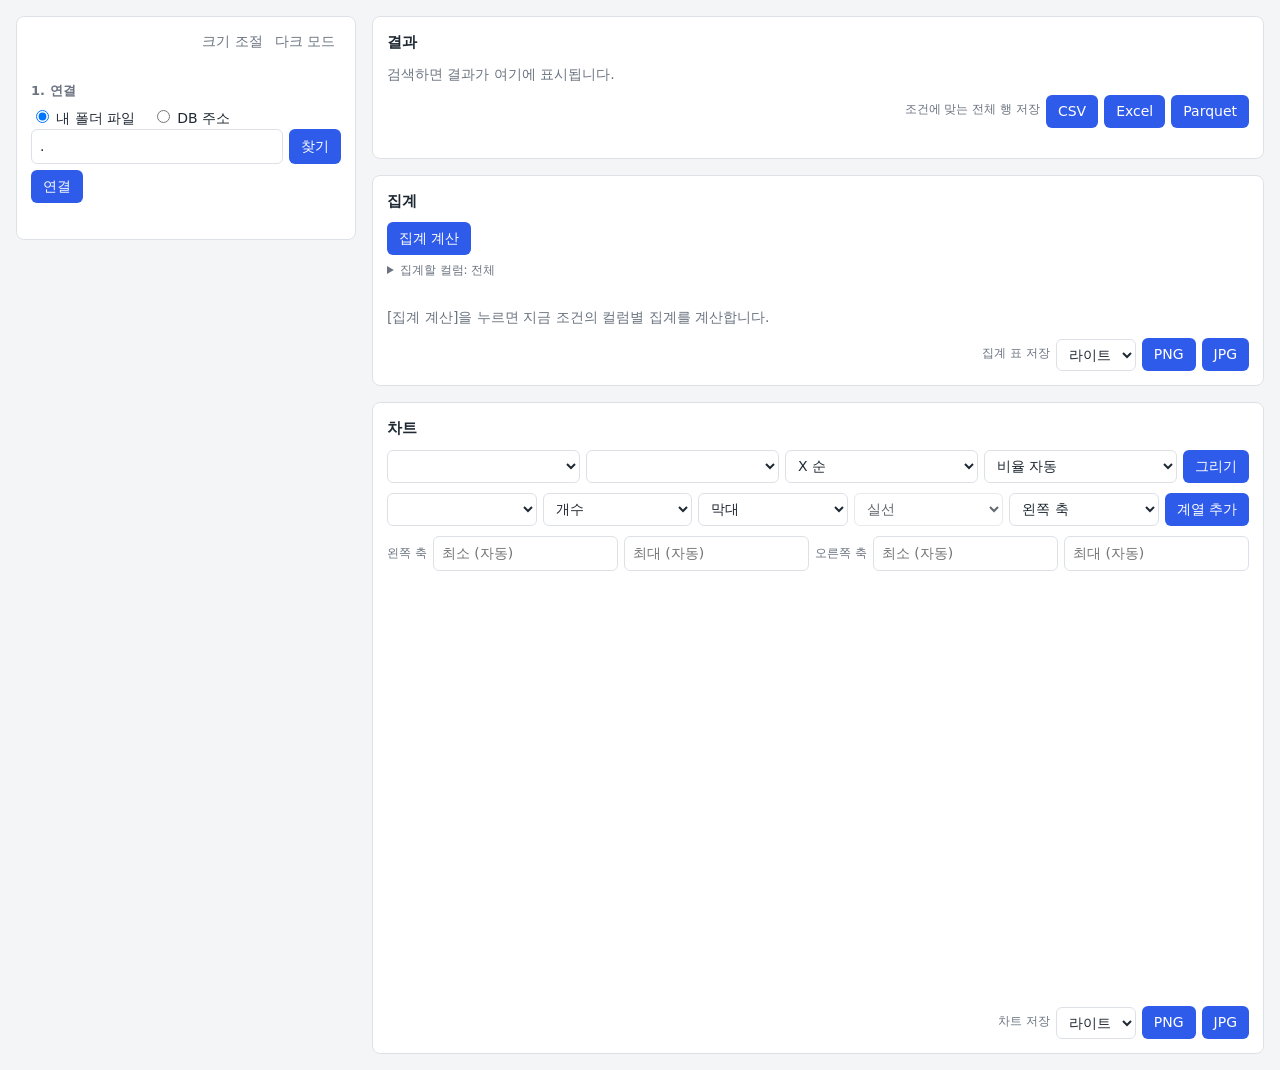
==== static/index.html @ bc83ad64 "패널 위에 메모리·CPU와 작업 시간(예상 | 실제) 표시 - 이 프로그램(화면 포함)의 메모리·CPU를 2초마다 표시 (psutil) - 검색·집계·차트·저장의 예상 | 경과·실" ====
<!doctype html>
<html lang="ko">
<head>
<meta charset="utf-8">
<meta name="viewport" content="width=device-width, initial-scale=1">
<title>Ibis 검색</title>
<script src="/static/chart.umd.min.js"></script>
<script>
  // 저장된 설정. 서버가 쿠키로 알려 준다. 고른 적이 없으면 undefined.
  const saved = name => (document.cookie.match(new RegExp("(?:^|; )" + name + "=(\\w+)")) || [])[1];
  // 화면 모드: 저장된 설정이 있으면 그것, 없으면 Windows 설정. 그리기 전에 정해 깜빡임을 막는다.
  document.documentElement.dataset.theme = saved("theme") || (matchMedia("(prefers-color-scheme: dark)").matches ? "dark" : "light");
  // 끌어서 조절하는 크기(px): [최소, 최대, 방향]. settings.py의 SIZES와 같아야 한다. 저장된 크기는 CSS 변수(--이름)로 둔다.
  const SIZES = { panel: [240, 640, "x"], rows: [120, 1200, "y"], summary: [120, 1200, "y"], chart: [200, 1000, "y"] };
  for (const name in SIZES) if (saved(name)) document.documentElement.style.setProperty("--" + name, saved(name) + "px");
</script>
<style>
  :root { --bg:#f4f5f7; --card:#fff; --head:#f9fafb; --line:#dde1e6; --text:#1f2933; --muted:#6b7480; --accent:#2f5bea; --err:#c62828; --ok:#2e7d32; color-scheme:light;
          --c1:#2f5bea; --c2:#e8590c; --c3:#2b8a3e; --c4:#c2255c; --c5:#7048e8; --c6:#0c8599; --c7:#e67700; --c8:#5c7080; }
  :root[data-theme=dark] { --bg:#15171c; --card:#1e2128; --head:#262a33; --line:#343945; --text:#e6e8ec; --muted:#9aa3b2; --accent:#4a72f0; --err:#ef6b6b; --ok:#66bb6a; color-scheme:dark;
          --c1:#5b8cff; --c2:#ff922b; --c3:#51cf66; --c4:#f06595; --c5:#9775fa; --c6:#3bc9db; --c7:#fcc419; --c8:#adb5bd; }
  * { box-sizing:border-box; }
  body { margin:0; background:var(--bg); color:var(--text); font:14px/1.5 system-ui, "Apple SD Gothic Neo", "Malgun Gothic", sans-serif; }
  .layout { display:grid; grid-template-columns:var(--panel, 340px) 16px 1fr; padding:16px; min-height:100vh; }
  .panel, .card { background:var(--card); border:1px solid var(--line); border-radius:8px; padding:14px; }
  /* 끌어서 크기를 바꾸는 경계. 패널 오른쪽 틈(.grip-x)과 카드 아래쪽 가장자리(.grip-y). 더블클릭하면 기본 크기.
     [크기 조절]을 켰을 때(.resizing)만 잡히고 옅게 보이며, 올리거나 끄는 동안 진해진다. 꺼져 있으면 없는 것과 같다. */
  .card { position:relative; }
  .grip-x { position:sticky; top:0; height:100vh; margin:-16px 0; cursor:col-resize; --grip:0%; pointer-events:none;
    background:linear-gradient(to right, transparent 6px, color-mix(in srgb, var(--accent) var(--grip), transparent) 6px 10px, transparent 10px); }
  .grip-y { position:absolute; left:0; right:0; bottom:0; height:10px; border-radius:0 0 8px 8px; cursor:row-resize; --grip:0%; pointer-events:none;
    background:color-mix(in srgb, var(--accent) var(--grip), transparent); }
  .resizing :is(.grip-x, .grip-y) { --grip:25%; pointer-events:auto; }
  .resizing :is(.grip-x, .grip-y):is(:hover, .on) { --grip:70%; }
  .panel { align-self:start; position:sticky; top:16px; max-height:calc(100vh - 32px); overflow:auto; }
  .main { display:flex; flex-direction:column; gap:16px; min-width:0; }
  h2 { font-size:13px; margin:14px 0 6px; color:var(--muted); }
  h2:first-child { margin-top:0; }
  h3 { font-size:15px; margin:0 0 10px; }
  input, select, button { font:inherit; padding:6px 8px; border:1px solid var(--line); border-radius:6px; width:100%; }
  input, select { background:var(--card); color:var(--text); }
  #theme, #resize { float:right; }
  #usage, #timing { margin:0; white-space:nowrap; font-variant-numeric:tabular-nums; }
  #timing { margin-bottom:6px; }
  button { background:var(--accent); color:#fff; border:none; cursor:pointer; width:auto; padding:6px 12px; flex:none; white-space:nowrap; }
  button:disabled { opacity:.55; cursor:wait; }
  .row input { flex:1; min-width:0; }
  .ok { color:var(--ok); font-size:12px; min-height:16px; }
  button.ghost { background:none; color:var(--muted); padding:0 6px; }
  .row { display:flex; gap:6px; margin-bottom:6px; }
  .row.save { align-items:center; justify-content:flex-end; margin:10px 0 0; }
  .tabs label { margin-right:12px; }
  .hint { color:var(--muted); font-size:12px; margin:2px 0 6px; }
  .err { color:var(--err); font-size:12px; min-height:16px; }
  ul.items { list-style:none; margin:0 0 4px; padding:0; }
  ul.items li { display:flex; justify-content:space-between; background:var(--bg); border-radius:6px; padding:3px 8px; margin-bottom:4px; }
  ul.items li.any { border-left:3px solid var(--accent); }
  ul.items .tools { flex:none; white-space:nowrap; }
  ul.items .link { color:var(--accent); font-size:12px; }
  .cols { font-size:12px; color:var(--muted); max-height:140px; overflow:auto; }
  .hidden { display:none; }
  #flat { margin-top:6px; }
  #flat .row { align-items:center; margin-bottom:2px; }
  #flat-list label, .checks label { display:block; white-space:nowrap; }
  #flat-list input, .checks input { width:auto; }
  #scols-box { margin-bottom:6px; }
  #scols-box summary { cursor:pointer; }
  #scols-box .row { align-items:center; margin:4px 0 2px; }
  /* 조건 입력 방식: 칸으로 선택(.fields)이면 한 줄 입력칸과 형식 안내를, 한 줄 입력(.line)이면 칸들을 감춘다. 조건 목록은 둘 다 같이 쓴다. */
  #cond.fields :is(#conditions .row, .format), #cond.line #builder { display:none; }
  #builder .row select { flex:1; min-width:0; }
  #builder #bop { flex:none; width:110px; }
  #bpick { margin-bottom:6px; }
  /* 검색 줄은 위 항목이 길어져도 패널 아래쪽에 붙어 늘 보인다. 붙는 기준이 패널 안쪽 여백(14px) 안이라, 그만큼 내려 여백까지 덮어 밑으로 비치는 것이 없게 한다. */
  .search-box { position:sticky; bottom:-14px; margin:14px -14px -14px; padding:10px 14px 14px; background:var(--card); border-top:1px solid var(--line); }
  /* 표 높이: 끌어서 정하기 전에는 내용만큼(최대 420px), 정한 뒤에는 그 높이 그대로. */
  .table-wrap { overflow:auto; max-height:420px; }
  #rows { height:var(--rows, auto); max-height:var(--rows, 420px); }
  #summary { height:var(--summary, auto); max-height:var(--summary, 420px); }
  table { border-collapse:collapse; font-size:12px; white-space:nowrap; }
  th, td { border-bottom:1px solid var(--line); padding:4px 10px; text-align:left; }
  th { position:sticky; top:0; background:var(--head); }
  td.num { text-align:right; font-variant-numeric:tabular-nums; }
  /* 고르는 칸은 남는 너비를 고르게 나눠 갖고(최소 120px), 카드가 좁으면 다음 줄로 넘어간다. 버튼은 제 너비를 지킨다. */
  .chart-controls { display:flex; flex-wrap:wrap; gap:6px; margin-bottom:10px; }
  .chart-controls select, .chart-controls input { flex:1 1 120px; }
  .chart-controls .hint { align-self:center; margin:0; white-space:nowrap; }
  /* 높이(--chart, 기본 400px)를 기준으로 비율(--ratio = 가로/세로)만큼 넓어진다. 카드보다 넓어지면 카드 너비에 맞춰 줄어든다. */
  .chart-box { width:min(100%, calc(var(--chart, 400px) * var(--ratio, 16 / 9))); aspect-ratio:var(--ratio, 16 / 9); margin:0 auto; }
  .row.save select { width:auto; }
  .empty { color:var(--muted); }
  /* 스크롤바: 프로그램 창이 내용 위에 겹쳐 그리고 스크롤할 때만 보여 준다(desktop.py). 여기서 모양을 정하면 겹쳐 그리지 않으므로,
     그 기능이 꺼져 자리를 차지할 때만(.thin, 맨 아래 스크립트) 얇고 반투명하게, 화살표 버튼과 회색 바탕 없이 그린다. */
  .thin, .thin * {
    &::-webkit-scrollbar { width:8px; height:8px; }
    &::-webkit-scrollbar-button { display:none; }
    &::-webkit-scrollbar-track, &::-webkit-scrollbar-corner { background:transparent; }
    &::-webkit-scrollbar-thumb { background:color-mix(in srgb, var(--text) 30%, transparent); border-radius:4px; }
    &::-webkit-scrollbar-thumb:hover { background:color-mix(in srgb, var(--text) 50%, transparent); }
  }
  @media (max-width:800px) { .layout { grid-template-columns:1fr; gap:16px; } .panel { position:static; max-height:none; } .grip-x { display:none; } }
</style>
</head>
<body>
<div class="layout">
  <!-- 입력 패널 -->
  <aside class="panel">
    <button id="theme" class="ghost"></button>
    <button id="resize" class="ghost" title="켜면 패널·표·차트의 경계를 끌어 크기를 바꿀 수 있습니다"></button>
    <div class="hint" id="usage" title="이 프로그램(화면 포함)이 쓰는 메모리와 CPU. DB 주소로 연결하면 연산은 DB 서버가 합니다">&nbsp;</div>
    <div class="hint" id="timing" title="예상: 테이블 행 수 × 직전 실행의 행당 시간. 조건에 따라 빗나갈 수 있습니다">&nbsp;</div>
    <h2>1. 연결</h2>
    <div class="tabs">
      <label><input type="radio" name="kind" value="folder" checked style="width:auto"> 내 폴더 파일</label>
      <label><input type="radio" name="kind" value="url" style="width:auto"> DB 주소</label>
    </div>
    <div id="folder-box">
      <div class="row"><input id="path" placeholder="폴더 경로 (예: ./data)" value="."><button id="find">찾기</button></div>
      <select id="file" class="hidden"></select>
      <div id="flat" class="hidden">
        <div class="row"><button class="ghost" id="flat-all">모두 선택</button><button class="ghost" id="flat-none">모두 해제</button><span class="hint" id="flat-count"></span></div>
        <div class="cols" id="flat-list"></div>
      </div>
    </div>
    <div id="url-box" class="hidden">
      <input id="url" placeholder="mssql://host:1433/db" style="margin-bottom:6px">
      <input id="user" placeholder="아이디 (없으면 비움)" style="margin-bottom:6px">
      <input id="password" type="password" placeholder="비밀번호 (없으면 비움)">
    </div>
    <div class="row" style="margin-top:6px"><button id="connect">연결</button></div>
    <div class="err" id="err-connect"></div>

    <div id="after-connect" class="hidden">
      <h2>2. 테이블</h2>
      <select id="schema" class="hidden" style="margin-bottom:6px"></select>
      <select id="base"></select>
      <div class="cols" id="cols"></div>

      <h2>3. 조인</h2>
      <div class="hint">테이블 [inner|left|right|outer] 왼쪽=오른쪽</div>
      <div id="joins"></div>

      <h2>4. 기간</h2>
      <div class="hint">날짜컬럼 2025-07-01 ~ 2025-09-30 (한쪽 비워도 됨)</div>
      <div id="periods"></div>

      <h2>5. 조건</h2>
      <div id="cond" class="fields">
      <div class="tabs">
        <label><input type="radio" name="cmode" value="fields" checked style="width:auto"> 칸으로 선택</label>
        <label><input type="radio" name="cmode" value="line" style="width:auto"> 한 줄 입력</label>
      </div>
      <div class="hint format">컬럼 &gt;= 값 / 컬럼 != 값 / 컬럼 between 값1 값2 / 컬럼 in 값1, 값2 / 컬럼 except 값1, 값2 / 컬럼 like 값 / 컬럼 is [not] null / 조건 or 조건 / 값에 or·쉼표가 있으면 '값'</div>
      <div id="conditions"></div>
      <div id="builder">
        <div class="row"><select id="bcol" title="컬럼"></select><select id="bop" title="연산자"></select></div>
        <div class="row"><input id="bval" placeholder="값"><input id="bval2" placeholder="값2" class="hidden"><button id="blist" class="hidden" title="이 컬럼에 있는 값을 불러와 고를 수 있게 합니다(최대 200개)">목록</button></div>
        <select id="bpick" class="hidden" title="고르면 값 칸에 들어갑니다"></select>
        <div class="row"><button id="badd">추가</button></div>
        <div class="err" id="err-builder"></div>
      </div>
      <label class="hint" title="끄면 따옴표를 글자 그대로 찾습니다. 추가할 때의 상태가 그 줄에 적용됩니다."><input type="checkbox" id="quotes" checked style="width:auto"> 따옴표로 값 감싸기 ('값')</label>
      </div>

      <h2>6. 정렬</h2>
      <div class="hint">컬럼 [asc|desc]</div>
      <div id="sorts"></div>

      <h2>7. 표시 컬럼</h2>
      <div class="hint">컬럼1, 컬럼2 (비우면 전체)</div>
      <div id="columns"></div>

      <div class="search-box">
        <h2>8. 검색</h2>
        <div class="row"><input id="limit" type="number" value="20" min="1" style="width:90px"><span class="hint" style="align-self:center">행</span><button id="search">검색</button></div>
        <div class="row"><input id="maxlen" type="number" value="40" min="0" style="width:90px"><span class="hint" style="align-self:center">글자까지 표시 (0 = 전체)</span></div>
        <div class="err" id="err-search"></div>
      </div>
    </div>
  </aside>
  <div class="grip-x" data-size="panel" title="끌어서 패널 너비 조절 (더블클릭: 기본)"></div>

  <!-- 결과 -->
  <main class="main">
    <section class="card">
      <h3 id="rows-title">결과</h3>
      <div class="table-wrap" id="rows"></div>
      <div class="row save"><span class="hint">조건에 맞는 전체 행 저장</span>
        <button data-export="csv">CSV</button><button data-export="xlsx">Excel</button><button data-export="parquet">Parquet</button></div>
      <div class="err" id="err-export"></div>
      <div class="grip-y" data-size="rows" title="끌어서 결과 표 높이 조절 (더블클릭: 기본)"></div>
    </section>
    <section class="card">
      <h3>집계</h3>
      <div class="row"><button id="summarize">집계 계산</button></div>
      <details id="scols-box">
        <summary class="hint" id="scols-count"></summary>
        <div class="row"><button class="ghost" id="scols-all">모두 선택</button><button class="ghost" id="scols-none">모두 해제</button></div>
        <div class="cols checks" id="scols"></div>
      </details>
      <div class="err" id="err-summary"></div>
      <div class="table-wrap" id="summary"></div>
      <div class="row save"><span class="hint">집계 표 저장</span>
        <select id="simage" title="저장할 그림의 모드 (차트 저장과 같이 바뀝니다)"><option value="light">라이트</option><option value="dark">다크</option></select>
        <button data-table="png">PNG</button><button data-table="jpeg">JPG</button></div>
      <div class="grip-y" data-size="summary" title="끌어서 집계 표 높이 조절 (더블클릭: 기본)"></div>
    </section>
    <section class="card">
      <h3>차트</h3>
      <div class="chart-controls">
        <select id="cx" title="X 컬럼"></select>
        <select id="csplit" title="이 컬럼의 값마다 계열을 나눕니다 (최대 8개)"></select>
        <select id="corder" title="그룹 순서"><option value="x">X 순</option><option value="value">값 큰 순</option></select>
        <select id="cratio" title="차트 비율"><option value="auto">비율 자동</option><option value="square">1:1</option><option value="wide">16:9</option></select>
        <button id="draw">그리기</button>
      </div>
      <div class="chart-controls">
        <select id="cy" title="Y 컬럼 (개수일 때는 비워 둡니다)"></select>
        <select id="cagg" title="집계 방식"><option value="count">개수</option><option value="sum">합계</option><option value="mean">평균</option></select>
        <select id="ctype" title="계열 종류"><option value="bar">막대</option><option value="line">선</option></select>
        <select id="cdash" title="선 모양" disabled><option value="solid">실선</option><option value="dashed">점선</option></select>
        <select id="caxis" title="이 계열이 쓸 세로축"><option value="left">왼쪽 축</option><option value="right">오른쪽 축</option></select>
        <button id="series-add" title="지금 고른 Y·집계·종류·선 모양·축을 계열로 넣습니다. 넣은 계열들이 한 차트에 겹쳐 그려집니다.">계열 추가</button>
      </div>
      <ul class="items" id="series"></ul>
      <div class="chart-controls">
        <span class="hint">왼쪽 축</span>
        <input id="ymin" type="number" step="any" placeholder="최소 (자동)" title="왼쪽 세로축의 가장 작은 값. 비우면 자동">
        <input id="ymax" type="number" step="any" placeholder="최대 (자동)" title="왼쪽 세로축의 가장 큰 값. 비우면 자동">
        <span class="hint">오른쪽 축</span>
        <input id="y1min" type="number" step="any" placeholder="최소 (자동)" title="오른쪽 세로축의 가장 작은 값. 비우면 자동">
        <input id="y1max" type="number" step="any" placeholder="최대 (자동)" title="오른쪽 세로축의 가장 큰 값. 비우면 자동">
      </div>
      <div class="err" id="err-chart"></div>
      <div class="chart-box"><canvas id="chart"></canvas></div>
      <div class="row save"><span class="hint">차트 저장</span>
        <select id="cimage" title="저장할 그림의 모드 (집계 표 저장과 같이 바뀝니다)"><option value="light">라이트</option><option value="dark">다크</option></select>
        <button data-image="png">PNG</button><button data-image="jpeg">JPG</button></div>
      <div class="grip-y" data-size="chart" title="끌어서 차트 높이 조절 (더블클릭: 기본)"></div>
    </section>
  </main>
</div>

<script>
const $ = id => document.getElementById(id);
const LISTS = ["joins", "periods", "conditions", "sorts", "columns"];  // 한 줄씩 모으는 입력. 서버로 보내는 이름과 같다.
const S = { schema: "", base: "", cols: [], ...Object.fromEntries(LISTS.map(k => [k, []])) };
let last = null;  // 마지막 검색 결과(rows)와 집계(summary). 글자 수를 바꾸면 다시 조회하지 않고 표만 다시 그린다.
let chart = null;
let drawn = null;  // 마지막으로 그린 차트의 내용. 화면 모드를 바꾸거나 저장할 때 다시 그린다.

async function send(url, body) {
  const res = await fetch(url, body === undefined ? {} : {
    method: "POST", headers: { "Content-Type": "application/json" }, body: JSON.stringify(body) });
  if (!res.ok) throw new Error((await res.json()).error);
  return res;
}
const api = async (url, body) => (await send(url, body)).json();
const state = () => ({ schema: S.schema, base: S.base, ...Object.fromEntries(LISTS.map(k => [k, S[k]])), conditions: grouped() });
// 조건 목록을 서버로 보낼 모양으로: or로 이어진 이웃 조건들은 한 묶음 { any: [...] }이 된다. 묶음 안은 or, 그 밖은 모두 and.
function grouped() {
  const out = [];
  let run = [];
  S.conditions.forEach((item, i) => {
    run.push(item.quotes === false ? { line: item.line, quotes: false } : item.line ?? item);
    if (item.or && i < S.conditions.length - 1) return;
    out.push(run.length > 1 ? { any: run } : run[0]);
    run = [];
  });
  return out;
}
const download = (href, name) => Object.assign(document.createElement("a"), { href, download: name }).click();
const esc = v => String(v ?? "").replace(/[&<>]/g, c => ({ "&": "&amp;", "<": "&lt;", ">": "&gt;" }[c]));
const fill = (sel, items, blank) => sel.innerHTML = (blank ? `<option value="">${blank}</option>` : "") +
  items.map(v => `<option>${esc(v)}</option>`).join("");
// 연결 메시지: 성공("연결됨")만 초록색, 나머지는 오류 색.
const connMsg = (text, ok) => { $("err-connect").textContent = text; $("err-connect").className = ok === true ? "ok" : ok || "err"; };  // ok에 "hint"를 주면 안내 색
// 요청하는 동안 버튼을 잠그고 "…"로 바꿨다가, 실패해도 되돌린다. 너비는 그대로 두고, 잠긴 동안 다시 부르면 무시한다.
async function busy(button, fn) {
  if (button.disabled) return;
  const label = button.textContent;
  button.style.minWidth = button.offsetWidth + "px";
  button.disabled = true;
  button.textContent = "…";
  try { return await fn(); }
  finally { button.disabled = false; button.textContent = label; button.style.minWidth = ""; }
}

// 상단 표시: 메모리·CPU는 2초마다 읽는다.
async function showUsage() {
  try { const d = await api("/api/usage"); $("usage").textContent = `메모리 ${d.memory.toLocaleString()}MB · CPU ${d.cpu}%`; } catch (e) {}
}
showUsage();
setInterval(showUsage, 2000);
// 작업 시간: "예상 | 경과"가 흐르다가 끝나면 "예상 | 실제"로 남는다.
// 예상 = 기준 테이블 행 수 × 그 작업 종류의 직전 행당 시간(나노초/행, 설정으로 기억). 한 번도 안 해 본 종류는 "—".
const KINDS = { search: "검색", summary: "집계", chart: "차트", export: "저장" };
const rates = Object.fromEntries(Object.keys(KINDS).map(k => [k, +saved("time_" + k) || 0]));
const secs = ms => (ms / 1000).toFixed(1) + "초";
let timer, running = 0;
async function timed(kind, fn) {
  const start = performance.now(), run = ++running;
  let guess = "—", rows = 0;
  const show = word => { if (run === running) $("timing").textContent = `${KINDS[kind]}  예상 ${guess} | ${word} ${secs(performance.now() - start)}`; };
  clearInterval(timer);
  timer = setInterval(() => show("경과"), 100);
  try {
    rows = (await api("/api/rowcount", { schema: S.schema, base: S.base })).rows;
    if (rows && rates[kind]) guess = secs(rates[kind] * rows / 1e6);
    const out = await fn();
    if (rows) {
      rates[kind] = Math.min(Math.max(Math.round((performance.now() - start) * 1e6 / rows), 1), 1e12);
      saveSetting({ ["time_" + kind]: rates[kind] });
    }
    return out;
  } finally {
    if (run === running) clearInterval(timer);
    show("실제");
  }
}

// 1. 연결
document.querySelectorAll("input[name=kind]").forEach(r => r.onchange = () => {
  const folder = r.value === "folder" && r.checked;
  $("folder-box").classList.toggle("hidden", !folder);
  $("url-box").classList.toggle("hidden", folder);
});
// 체크 목록: box 안에 값마다 체크 칸을 만든다. keep에 든 값은 체크해 둔다. checked(box)는 체크한 값들.
function checks(box, values, keep = []) {
  box.replaceChildren(...values.map(v => {
    const label = document.createElement("label"), input = Object.assign(document.createElement("input"), { type: "checkbox", value: v, checked: keep.includes(v) });
    label.append(input, " " + v);
    return label;
  }));
}
function checked(box) { return [...box.querySelectorAll("input:checked")].map(i => i.value); }
// 집계할 컬럼: 고르지 않으면 전체(표시 컬럼을 정했으면 그 컬럼들), 고르면 그 컬럼만 집계한다. 컬럼 목록이 바뀌어도 고른 것은 남긴다.
function showSummaryCols() {
  const n = checked($("scols")).length;
  $("scols-count").textContent = n ? `집계할 컬럼: ${n} / ${S.cols.length}개 선택` : "집계할 컬럼: 전체";
}
function fillSummaryCols() {
  checks($("scols"), S.cols.map(c => c[0]), checked($("scols")));
  showSummaryCols();
}
$("scols").onchange = showSummaryCols;
$("scols-all").onclick = () => { $("scols").querySelectorAll("input").forEach(i => i.checked = true); showSummaryCols(); };
$("scols-none").onclick = () => { $("scols").querySelectorAll("input").forEach(i => i.checked = false); showSummaryCols(); };
showSummaryCols();

// Parquet·CSV는 여러 개를 골라 연다(파일마다 테이블 하나). 파일 목록에서 이 항목을 고르면 체크 목록이 나온다.
const FLAT = "*flat";  // 파일 이름에 쓸 수 없는 글자로 시작해 실제 경로와 겹치지 않는다.
const flatBoxes = () => [...document.querySelectorAll("#flat-list input")];
function showFlat() {
  $("flat").classList.toggle("hidden", $("file").value !== FLAT);
  $("flat-count").textContent = `${flatBoxes().filter(b => b.checked).length} / ${flatBoxes().length}개 선택`;
}
$("file").onchange = showFlat;
$("flat-list").onchange = showFlat;
$("flat-all").onclick = () => { flatBoxes().forEach(b => b.checked = true); showFlat(); };
let connected = null;  // 지금 연결의 종류: "flat"(Parquet·CSV 파일), "other"(DuckDB 파일·DB 주소), 없으면 null
// 화면에 올라온 것(고른 테이블, 조건 등의 목록, 결과·집계·차트)을 비운다. 연결은 건드리지 않는다.
function clearScreen() {
  S.base = $("base").value = "";
  S.cols = [];
  LISTS.forEach(k => { S[k] = []; renderList(k); });
  $("cols").innerHTML = "";
  ["cx", "cy", "csplit", "bcol"].forEach(id => fill($(id), []));
  series = [];
  showSeries();
  $("bpick").classList.add("hidden");
  showBuilder();
  fillSummaryCols();
  last = drawn = null;
  if (chart) chart.destroy();
  chart = null;
  $("rows-title").textContent = "결과";
  renderTables();
  ["err-search", "err-export", "err-summary", "err-chart", "err-builder"].forEach(id => $(id).textContent = "");
}
// [모두 해제]: 체크를 모두 푼다. Parquet·CSV로 연결돼 있었으면 그 연결을 끊고 화면을 연결 전으로 되돌린다(파일을 다시 골라 새로 연결).
// DuckDB 파일이나 DB 주소로 연결돼 있었으면 연결은 그대로 두고 화면에 올라온 것만 비운다.
$("flat-none").onclick = () => busy($("flat-none"), async () => {
  flatBoxes().forEach(b => b.checked = false);
  showFlat();
  if (!connected) return;
  try {
    if (connected === "flat") {
      await api("/api/disconnect", {});
      connected = null;
      $("after-connect").classList.add("hidden");
      connMsg("연결을 해제했습니다. 쓸 파일을 고르고 [연결]을 누르세요.", "hint");
    } else connMsg("연결은 그대로 두고 화면만 비웠습니다. 테이블을 다시 고르세요.", "hint");
    clearScreen();
  } catch (e) { connMsg(e.message); }
});
$("find").onclick = () => busy($("find"), async () => {
  try {
    const d = await api("/api/files", { path: $("path").value });
    fill($("file"), d.files);
    if (d.flat.length) $("file").append(new Option(`Parquet·CSV 파일 고르기 (${d.flat.length}개)`, FLAT));
    checks($("flat-list"), d.flat);  // 처음에는 아무것도 고르지 않은 상태. 쓸 파일만 체크한다.
    $("file").classList.remove("hidden");
    showFlat();
    connMsg("");
  } catch (e) { connMsg(e.message); }
});
$("connect").onclick = () => busy($("connect"), async () => {
  const kind = document.querySelector("input[name=kind]:checked").value;
  const body = kind === "folder"
    ? { kind, path: $("path").value, ...($("file").value === FLAT ? { files: flatBoxes().filter(b => b.checked).map(b => b.value) } : { file: $("file").value }) }
    : { kind, url: $("url").value, user: $("user").value, password: $("password").value };
  try {
    const { schemas } = await api("/api/connect", body);
    connected = body.files ? "flat" : "other";
    clearScreen();  // 이전 연결에서 고른 테이블과 조건은 새 연결과 맞지 않으므로 비운다.
    connMsg("연결됨", true);
    $("schema").classList.toggle("hidden", !schemas.length);
    fill($("schema"), schemas, "기본 스키마");
    $("after-connect").classList.remove("hidden");
    await loadTables();
  } catch (e) { connMsg(e.message); }
});

// 2. 테이블
async function loadTables() {
  S.schema = $("schema").value;
  const { tables } = await api("/api/tables?schema=" + encodeURIComponent(S.schema));
  fill($("base"), tables, "기준 테이블 선택");
}
$("schema").onchange = loadTables;
$("base").onchange = async () => {
  S.base = $("base").value;
  $("bpick").classList.add("hidden");
  LISTS.forEach(k => { S[k] = []; renderList(k); });
  await refreshColumns();
};
async function refreshColumns() {
  if (!S.base) return;
  S.cols = (await api("/api/columns", state())).columns;
  $("cols").innerHTML = S.cols.map(([n, t]) => `${esc(n)} (${esc(t)})`).join("<br>");
  fill($("cx"), S.cols.map(c => c[0]));
  fill($("cy"), S.cols.filter(c => c[1] === "정수" || c[1] === "실수").map(c => c[0]), "Y 없음");
  const split = $("csplit").value;  // 나눌 컬럼도 고른 것은 남아 있으면 그대로 둔다.
  fill($("csplit"), S.cols.map(c => c[0]), "나누지 않음");
  if (S.cols.some(c => c[0] === split)) $("csplit").value = split;
  const col = $("bcol").value;  // 조건 칸의 컬럼 목록도 새로 채우되, 고른 컬럼은 남아 있으면 그대로 둔다.
  fill($("bcol"), S.cols.map(c => c[0]));
  if (S.cols.some(c => c[0] === col)) $("bcol").value = col; else $("bpick").classList.add("hidden");
  showBuilder();
  fillSummaryCols();
}

// 3~7. 조인·기간·조건·정렬·표시 컬럼: 한 줄 입력 → 서버에서 검사 → 목록에 추가
// 한 줄을 서버에서 검사해 목록에 넣는다. 넣었으면 true, 오류면 err에 이유를 적고 false.
async function addItem(key, line, err) {
  S[key].push(key === "conditions" && !$("quotes").checked ? { line, quotes: false } : line);
  try { await api("/api/columns", state()); renderList(key); await refreshColumns(); return true; }
  catch (e) { S[key].pop(); err.textContent = e.message; return false; }
}
function renderList(key) {
  const box = $(key);
  const last = S[key].length - 1, ored = i => i >= 0 && i < last && S[key][i].or;  // i번째와 그다음이 or로 이어졌는가
  // 조건 사이의 연결 버튼. 누르면 and ↔ or. or로 이어진 조건들은 한 묶음(.any)으로 표시한다.
  const link = i => key !== "conditions" || i === last ? "" :
    `<button class="ghost link" data-or="${i}" title="다음 조건과의 연결입니다. 누르면 and와 or가 바뀝니다. or로 이어진 조건끼리 먼저 묶입니다.">${ored(i) ? "or" : "and"}</button>`;
  box.innerHTML = `<ul class="items">${S[key].map((item, i) =>  // 조건은 문자열이거나 { line, quotes: false(따옴표 해석 끔), or: true(다음 조건과 or) }
      `<li class="${ored(i) || ored(i - 1) ? "any" : ""}"><span>${esc(item.line ?? item)}${item.quotes === false ? ' <span class="hint">따옴표 그대로</span>' : ""}</span><span class="tools">${link(i)}<button class="ghost" data-i="${i}">×</button></span></li>`).join("")}</ul>
    <div class="row"><input placeholder="입력 후 Enter"><button>추가</button></div><div class="err"></div>`;
  const input = box.querySelector("input"), err = box.querySelector(".err"), button = box.querySelector(".row button");
  const add = () => busy(button, async () => {  // 요청 중에는 Enter를 다시 눌러도 보내지 않는다.
    const line = input.value.trim();
    if (line) await addItem(key, line, err);
  });
  button.onclick = add;
  input.onkeydown = e => { if (e.key === "Enter") add(); };
  box.querySelectorAll("button[data-i]").forEach(b => b.onclick = async () => {
    S[key].splice(+b.dataset.i, 1);
    const tail = S[key].at(-1);  // 마지막이 된 조건에 or 표시가 남으면 지운다. 새로 넣는 조건은 늘 and로 시작한다.
    if (tail?.or) S[key][S[key].length - 1] = { ...tail, or: false };
    renderList(key); await refreshColumns();
  });
  box.querySelectorAll("button[data-or]").forEach(b => b.onclick = () => {
    const i = +b.dataset.or, item = S[key][i];
    S[key][i] = { ...(item.line === undefined ? { line: item } : item), or: !item.or };
    renderList(key);
  });
}

// 5. 조건을 칸으로 만들기: 컬럼·연산자·값을 골라 조건 하나를 만든다. 만든 조건은 한 줄 입력과 똑같이 검사되어 같은 목록에 들어간다.
// 조건끼리의 and/or는 목록의 연결 버튼으로 정한다.
const OPS_TEXT = ["=", "!=", "like", "in", "except", "is null", "is not null"];
const OPS_OTHER = ["=", "!=", ">=", "<=", ">", "<", "between", "in", "except", "is null", "is not null"];
const isText = () => (S.cols.find(c => c[0] === $("bcol").value) || [])[1] === "문자";
const isMulti = () => ["in", "except"].includes($("bop").value);
// 따옴표 해석이 켜져 있으면, or·쉼표가 들었거나 따옴표로 시작하는 값을 따옴표로 감싸 한 값으로 읽히게 한다.
const wrap = v => !$("quotes").checked || !/(^|\s)or(\s|$)|,|^['"]/i.test(v) ? v : v.includes("'") ? `"${v}"` : `'${v}'`;
function showBuilder() {  // 고른 컬럼의 타입에 맞는 연산자만 보이고, 연산자에 맞게 값 칸을 바꾼다.
  const ops = isText() ? OPS_TEXT : OPS_OTHER, op = ops.includes($("bop").value) ? $("bop").value : "=";
  fill($("bop"), ops);
  $("bop").value = op;
  $("bval").classList.toggle("hidden", op.endsWith("null"));
  $("bval2").classList.toggle("hidden", op !== "between");
  $("blist").classList.toggle("hidden", op.endsWith("null") || !isText());
  $("bval").placeholder = isMulti() ? "값1, 값2" : op === "between" ? "값1" : "값";
}
function builderPart() {  // 지금 칸의 내용으로 만든 조건 하나. 값이 비었으면 ""
  const col = $("bcol").value, op = $("bop").value, v = $("bval").value.trim(), v2 = $("bval2").value.trim();
  if (!col) return "";
  if (op.endsWith("null")) return `${col} ${op}`;
  if (!v || (op === "between" && !v2)) return "";
  return op === "between" ? `${col} between ${v} ${v2}` : `${col} ${op} ${isMulti() ? v : wrap(v)}`;
}
$("bcol").onchange = () => { $("bpick").classList.add("hidden"); $("bval").value = $("bval2").value = ""; showBuilder(); };  // 컬럼을 바꾸면 이전 컬럼의 값과 목록은 비운다.
$("bop").onchange = showBuilder;
const addBuilt = () => busy($("badd"), async () => {
  const part = builderPart();
  $("err-builder").textContent = part ? "" : "값을 입력하세요.";
  if (part && await addItem("conditions", part, $("err-builder"))) $("bval").value = $("bval2").value = "";
});
$("badd").onclick = addBuilt;
$("bval").onkeydown = $("bval2").onkeydown = e => { if (e.key === "Enter") addBuilt(); };
// 값 목록: [목록]을 누를 때만 조회한다. 고르면 값 칸에 넣고, in·except에서는 쉼표로 이어 붙인다.
$("blist").onclick = () => busy($("blist"), async () => {
  try {
    const d = await api("/api/values", { schema: S.schema, base: S.base, joins: S.joins, column: $("bcol").value });
    const label = d.more ? `값 고르기 (앞의 ${d.values.length}개만)` : `값 고르기 (${d.values.length}개)`;
    $("bpick").replaceChildren(new Option(label, ""), ...d.values.map(v => new Option(v, v)));
    $("bpick").classList.remove("hidden");
    $("err-builder").textContent = "";
  } catch (e) { $("err-builder").textContent = e.message; }
});
$("bpick").onchange = () => {
  const v = $("bpick").value, now = $("bval").value.trim();
  if (!v) return;
  $("bval").value = !isMulti() ? v : now ? `${now}, ${wrap(v)}` : wrap(v);
  $("bpick").value = "";
};
function showCondMode(mode) {
  $("cond").className = mode;
  document.querySelector(`input[name=cmode][value=${mode}]`).checked = true;
}
document.querySelectorAll("input[name=cmode]").forEach(r => r.onchange = () => { showCondMode(r.value); saveSetting({ cond: r.value }); });
showBuilder();

// 8. 검색
// 문자열을 최대 글자 수까지만 보여 주고, 잘린 값은 마우스를 올리면 전체가 보인다.
// 값이 표에 보이는 글자와 전체 글자. 숫자는 자릿수 쉼표를 넣고, 문자열은 최대 글자 수에서 자른다.
function shown(v) {
  if (typeof v === "number") return [v.toLocaleString(), ""];
  const s = String(v ?? ""), max = +$("maxlen").value;
  return max > 0 && s.length > max ? [s.slice(0, max) + "…", s] : [s, ""];
}
function cell(v) {
  const [text, full] = shown(v);
  return typeof v === "number" ? `<td class="num">${text}</td>`
    : full ? `<td title="${esc(full).replace(/"/g, "&quot;")}">${esc(text)}</td>` : `<td>${esc(text)}</td>`;
}
function table(data) {
  if (!data.rows.length) return '<span class="empty">결과가 없습니다.</span>';
  const head = data.columns.map(c => `<th>${esc(c)}</th>`).join("");
  const body = data.rows.map(r => "<tr>" + data.columns.map(c => cell(r[c])).join("") + "</tr>").join("");
  return `<table><thead><tr>${head}</tr></thead><tbody>${body}</tbody></table>`;
}
$("search").onclick = () => {
  if (!S.base) { $("err-search").textContent = "기준 테이블을 고르세요."; return; }
  return busy($("search"), async () => {
    try {
      // 행 수는 입력한 그대로 보낸다. 0·음수·빈칸은 서버가 안내한다.
      const d = await timed("search", () => api("/api/query", { ...state(), limit: $("limit").value }));
      $("rows-title").textContent = `결과 (전체 ${d.count.toLocaleString()}행 중 ${d.rows.rows.length}행)`;
      last = { rows: d.rows, summary: null };  // 이전 조건의 집계는 지운다.
      renderTables();
      $("err-search").textContent = $("err-summary").textContent = "";
    } catch (e) { $("err-search").textContent = e.message; }
  });
};
// 집계: 큰 테이블에서는 오래 걸려 검색과 따로, 버튼을 누를 때만 계산한다.
$("summarize").onclick = () => {
  if (!S.base) { $("err-summary").textContent = "기준 테이블을 고르세요."; return; }
  return busy($("summarize"), async () => {
    const before = last;
    try {
      const { summary } = await timed("summary", () => api("/api/summary", { ...state(), summary_columns: checked($("scols")) }));
      if (last !== before) return;  // 계산하는 사이 새로 검색했으면 버린다.
      last = { ...last, summary };
      renderTables();
      $("err-summary").textContent = "";
    } catch (e) { if (last === before) $("err-summary").textContent = e.message; }
  });
};

const ROWS_HINT = '<span class="empty">검색하면 결과가 여기에 표시됩니다.</span>';
const SUMMARY_HINT = '<span class="empty">[집계 계산]을 누르면 지금 조건의 컬럼별 집계를 계산합니다.</span>';
function renderTables() {
  $("rows").innerHTML = last?.rows ? table(last.rows) : ROWS_HINT;
  $("summary").innerHTML = last?.summary ? table(last.summary) : SUMMARY_HINT;
}
$("maxlen").oninput = renderTables;
renderTables();

// 결과 내보내기: 서버가 만든 파일을 내려받는다.
document.querySelectorAll("[data-export]").forEach(b => b.onclick = () => {
  if (!S.base) { $("err-export").textContent = "기준 테이블을 고르세요."; return; }
  const format = b.dataset.export;
  return busy(b, async () => {
    try {
      const blob = await timed("export", async () => (await send("/api/export", { ...state(), format })).blob());
      download(URL.createObjectURL(blob), "result." + format);
      $("err-export").textContent = "";
    } catch (e) { $("err-export").textContent = e.message; }
  });
});

// 차트
// 그 모드의 색(CSS 변수). 화면 모드와 다른 모드의 색도 읽을 수 있게 잠깐 바꿨다가 되돌린다.
function themeColors(theme) {
  const root = document.documentElement, now = root.dataset.theme;
  root.dataset.theme = theme;
  const css = getComputedStyle(root), color = name => css.getPropertyValue(name).trim();
  const colors = { card: color("--card"), head: color("--head"), ink: color("--text"), text: color("--muted"), line: color("--line"),
                   series: [1, 2, 3, 4, 5, 6, 7, 8].map(i => color("--c" + i)) };  // 계열 색. 넣은 순서대로 쓰고, 넘치면 처음부터 다시 쓴다.
  root.dataset.theme = now;
  return colors;
}
// 세로축 범위: 넣은 쪽만 고정하고 비운 쪽은 자동. 최소가 최대보다 작지 않으면 그 축은 자동으로 두고 이유를 알린다.
function axisRange(lo, hi) {
  const min = $(lo).value, max = $(hi).value;
  if (min !== "" && max !== "" && +min >= +max) return {};
  return { ...(min !== "" ? { min: +min } : {}), ...(max !== "" ? { max: +max } : {}) };
}
const rangeError = () => [["ymin", "ymax", "왼쪽"], ["y1min", "y1max", "오른쪽"]]
  .filter(([lo, hi]) => $(lo).value !== "" && $(hi).value !== "" && +$(lo).value >= +$(hi).value)
  .map(([, , side]) => `${side} 축의 최소는 최대보다 작아야 합니다.`).join(" ");
["ymin", "ymax", "y1min", "y1max"].forEach(id => $(id).oninput = () => { $("err-chart").textContent = rangeError(); drawChart(); });  // 다시 조회하지 않고 바로 반영
function chartConfig(colors, options = {}) {
  const axis = { ticks: { color: colors.text }, grid: { color: colors.line } };
  const right = drawn.datasets.some(d => d.axis === "right");
  return {
    type: "bar",
    data: { labels: drawn.labels, datasets: drawn.datasets.map((d, i) => {
      const color = colors.series[i % colors.series.length];
      return { type: d.type, label: d.label, data: d.values, yAxisID: d.axis === "right" ? "y1" : "y", backgroundColor: color, borderColor: color,
               borderDash: d.dash === "dashed" ? [6, 4] : [], borderWidth: d.type === "line" ? 2 : 0, pointRadius: 2, spanGaps: true, order: d.type === "line" ? 0 : 1 };
    }) },
    options: { maintainAspectRatio: false, plugins: { legend: { display: drawn.datasets.length > 1, labels: { color: colors.text } } },
               scales: { x: axis, y: { ...axis, ...axisRange("ymin", "ymax") },
                         ...(right ? { y1: { ...axis, position: "right", grid: { drawOnChartArea: false }, ...axisRange("y1min", "y1max") } } : {}) }, ...options },
  };
}
// 계열: 차트에 겹쳐 그릴 값 하나하나. 넣어 둔 것이 없으면 지금 고른 칸의 내용이 계열 하나가 된다.
let series = [];
const AGGS = { count: "개수", sum: "합계", mean: "평균" };
const seriesNow = () => ({ y: $("cy").value, agg: $("cagg").value, type: $("ctype").value, dash: $("cdash").value, axis: $("caxis").value });
const seriesName = s => AGGS[s.agg] + (s.agg === "count" ? "" : ` (${s.y})`);
function showSeries() {
  $("series").innerHTML = series.map((s, i) => `<li><span>${esc(seriesName(s))} <span class="hint">· ${s.type === "bar" ? "막대" : s.dash === "dashed" ? "점선" : "선"} · ${s.axis === "right" ? "오른쪽 축" : "왼쪽 축"}</span></span>` +
    `<button class="ghost" data-series="${i}">×</button></li>`).join("");
  $("series").querySelectorAll("button").forEach(b => b.onclick = () => { series.splice(+b.dataset.series, 1); showSeries(); });
}
$("series-add").onclick = () => {
  const s = seriesNow();
  if (s.agg !== "count" && !s.y) { $("err-chart").textContent = "합계·평균은 Y 컬럼을 고르세요."; return; }
  series.push(s);
  $("err-chart").textContent = "";
  showSeries();
};
$("ctype").onchange = () => { $("cdash").disabled = $("ctype").value === "bar"; };  // 막대에는 선 모양이 없다.
// 차트 비율(가로/세로). 자동이면 그룹이 5개 이하일 때 1:1, 늘수록 넓어져 25개 이상이면 16:9.
const RATIOS = { square: 1, wide: 16 / 9 };
function fitChart() {
  const groups = drawn ? drawn.labels.length : 25;
  const auto = 1 + (RATIOS.wide - 1) * Math.min(1, Math.max(0, (groups - 5) / 20));
  $("chart").parentElement.style.setProperty("--ratio", RATIOS[$("cratio").value] ?? auto);
}
function drawChart() {
  fitChart();
  if (!drawn) return;
  if (chart) chart.destroy();
  chart = new Chart($("chart"), chartConfig(themeColors(document.documentElement.dataset.theme)));
}
$("draw").onclick = () => busy($("draw"), async () => {
  try {
    const used = series.length ? series : [seriesNow()], split = $("csplit").value;
    const d = await timed("chart", () => api("/api/chart", { ...state(), x: $("cx").value, split, order: $("corder").value, series: used.map(s => ({ y: s.y, agg: s.agg })) }));
    // 계열 이름: 나누지 않으면 계열 이름, 나누면 나눈 값(계열이 여럿이면 "계열 · 값").
    const label = k => !split ? seriesName(used[k.series]) : used.length > 1 ? `${seriesName(used[k.series])} · ${k.split}` : k.split;
    drawn = { labels: d.labels, datasets: d.datasets.map(k => ({ ...used[k.series], label: label(k), values: k.values })) };
    drawChart();
    $("err-chart").textContent = [rangeError(), d.labels.length === d.max_groups ? `그룹이 많아 ${d.max_groups}개만 표시합니다.` : "",
      d.more_splits ? `나눌 값이 많아 행이 많은 ${d.max_splits}개만 표시합니다.` : ""].filter(Boolean).join(" ");
  } catch (e) { $("err-chart").textContent = e.message; }
});
// 집계 표 내보내기: 표 전체를 고른 저장 모드의 색으로 그려 저장한다. 글자는 화면의 표와 같게 보인다(글자 수 제한 포함).
document.querySelectorAll("[data-table]").forEach(b => b.onclick = () => {
  if (!last?.summary) { $("err-summary").textContent = "먼저 집계를 계산하세요."; return; }
  const { columns, rows } = last.summary, colors = themeColors($("simage").value);
  const cells = [columns.map(c => [c, false]), ...rows.map(r => columns.map(c => [shown(r[c])[0], typeof r[c] === "number"]))];
  const scale = 2, edge = 12, pad = 10, height = 26, font = bold => `${bold ? "600 " : ""}12px system-ui, "Malgun Gothic", sans-serif`;
  const out = document.createElement("canvas"), ctx = out.getContext("2d");
  const widths = columns.map((_, j) => Math.max(...cells.map((row, i) => { ctx.font = font(!i); return Math.ceil(ctx.measureText(row[j][0]).width); })) + pad * 2);
  const width = widths.reduce((a, b) => a + b, 0);
  out.width = (width + edge * 2) * scale;
  out.height = (cells.length * height + edge * 2) * scale;
  ctx.scale(scale, scale);
  ctx.fillStyle = colors.card;
  ctx.fillRect(0, 0, out.width, out.height);
  ctx.fillStyle = colors.head;
  ctx.fillRect(edge, edge, width, height);
  ctx.textBaseline = "middle";
  cells.forEach((row, i) => {
    const y = edge + i * height;
    let x = edge;
    row.forEach(([text, number], j) => {
      ctx.font = font(!i);
      ctx.fillStyle = colors.ink;
      ctx.textAlign = number ? "right" : "left";
      ctx.fillText(text, number ? x + widths[j] - pad : x + pad, y + height / 2);
      x += widths[j];
    });
    ctx.fillStyle = colors.line;
    ctx.fillRect(edge, y + height - 1, width, 1);
  });
  download(out.toDataURL("image/" + b.dataset.table), "summary." + (b.dataset.table === "jpeg" ? "jpg" : "png"));
  $("err-summary").textContent = "";
});

// 차트 내보내기: 고른 저장 모드(화면 모드와 무관)의 색으로 화면과 같은 크기에 다시 그려, 그 모드의 배경 위에 옮겨 저장한다.
document.querySelectorAll("[data-image]").forEach(b => b.onclick = () => {
  if (!chart) { $("err-chart").textContent = "먼저 차트를 그리세요."; return; }
  const colors = themeColors($("cimage").value), src = $("chart");
  const copy = Object.assign(document.createElement("canvas"), { width: src.clientWidth, height: src.clientHeight });
  const redrawn = new Chart(copy, chartConfig(colors, { responsive: false, animation: false, devicePixelRatio: src.width / src.clientWidth }));
  const out = Object.assign(document.createElement("canvas"), { width: copy.width, height: copy.height });
  const ctx = out.getContext("2d");
  ctx.fillStyle = colors.card;
  ctx.fillRect(0, 0, out.width, out.height);
  ctx.drawImage(copy, 0, 0);
  redrawn.destroy();
  download(out.toDataURL("image/" + b.dataset.image), "chart." + (b.dataset.image === "jpeg" ? "jpg" : "png"));
});

// 설정(화면 모드, 차트 비율, 차트 저장 모드): 바꾸면 서버가 설정 파일에 저장해 다음 실행 때도 쓴다.
const saveSetting = changes => api("/api/settings", changes).catch(e => connMsg(e.message));
function showTheme(theme) {
  document.documentElement.dataset.theme = theme;
  $("theme").textContent = theme === "dark" ? "라이트 모드" : "다크 모드";
  drawChart();
}
$("theme").onclick = () => {
  const theme = document.documentElement.dataset.theme === "dark" ? "light" : "dark";
  showTheme(theme);
  saveSetting({ theme });
};
$("cratio").onchange = () => { fitChart(); saveSetting({ ratio: $("cratio").value }); };
// 그림 모드는 차트 저장과 집계 표 저장이 함께 쓴다. 한쪽에서 바꾸면 다른 쪽도 바뀐다.
$("cimage").onchange = $("simage").onchange = e => { $("cimage").value = $("simage").value = e.target.value; saveSetting({ image: e.target.value }); };
$("cratio").value = saved("ratio") || "auto";
$("cimage").value = $("simage").value = saved("image") || "light";
$("quotes").checked = saved("quotes") !== "off";
showCondMode(saved("cond") || "fields");
$("quotes").onchange = () => saveSetting({ quotes: $("quotes").checked ? "on" : "off" });
showTheme(document.documentElement.dataset.theme);

// 크기 조절 모드: [크기 조절]을 켰을 때만 경계가 보이고 잡힌다. 켤 때마다 꺼진 상태로 시작한다.
function showResizing(on) {
  document.documentElement.classList.toggle("resizing", on);
  $("resize").textContent = on ? "크기 조절 끝" : "크기 조절";
}
$("resize").onclick = () => showResizing(!document.documentElement.classList.contains("resizing"));
showResizing(false);
// 경계를 끌면 그 크기의 CSS 변수를 바꾸고, 놓으면 저장한다. 더블클릭하면 기본 크기로 돌아간다(0을 저장).
const sized = { panel: () => document.querySelector(".panel"), rows: () => $("rows"), summary: () => $("summary"), chart: () => $("chart").parentElement };
document.querySelectorAll("[data-size]").forEach(grip => {
  const name = grip.dataset.size, [min, max, axis] = SIZES[name], root = document.documentElement.style;
  const at = e => axis === "x" ? e.clientX : e.clientY;
  grip.onpointerdown = e => {
    const start = at(e), box = sized[name]().getBoundingClientRect(), from = axis === "x" ? box.width : box.height;
    let size = 0;
    grip.setPointerCapture(e.pointerId);
    grip.classList.add("on");
    document.body.style.userSelect = "none";
    grip.onpointermove = m => { size = Math.round(Math.min(max, Math.max(min, from + at(m) - start))); root.setProperty("--" + name, size + "px"); };
    grip.onpointerup = () => {
      grip.onpointermove = grip.onpointerup = null;
      grip.classList.remove("on");
      document.body.style.userSelect = "";
      if (size) saveSetting({ [name]: size });
    };
  };
  grip.ondblclick = () => { root.removeProperty("--" + name); saveSetting({ [name]: 0 }); };
});

// 스크롤바가 자리를 차지하는지(겹쳐 그리는 기능이 꺼졌는지) 재어 보고, 그렇다면 얇은 스크롤바(.thin)로 바꾼다.
const probe = document.body.appendChild(Object.assign(document.createElement("div"),
  { style: "position:absolute; visibility:hidden; width:50px; height:50px; overflow:scroll" }));
document.documentElement.classList.toggle("thin", probe.offsetWidth > probe.clientWidth);
probe.remove();
</script>
</body>
</html>
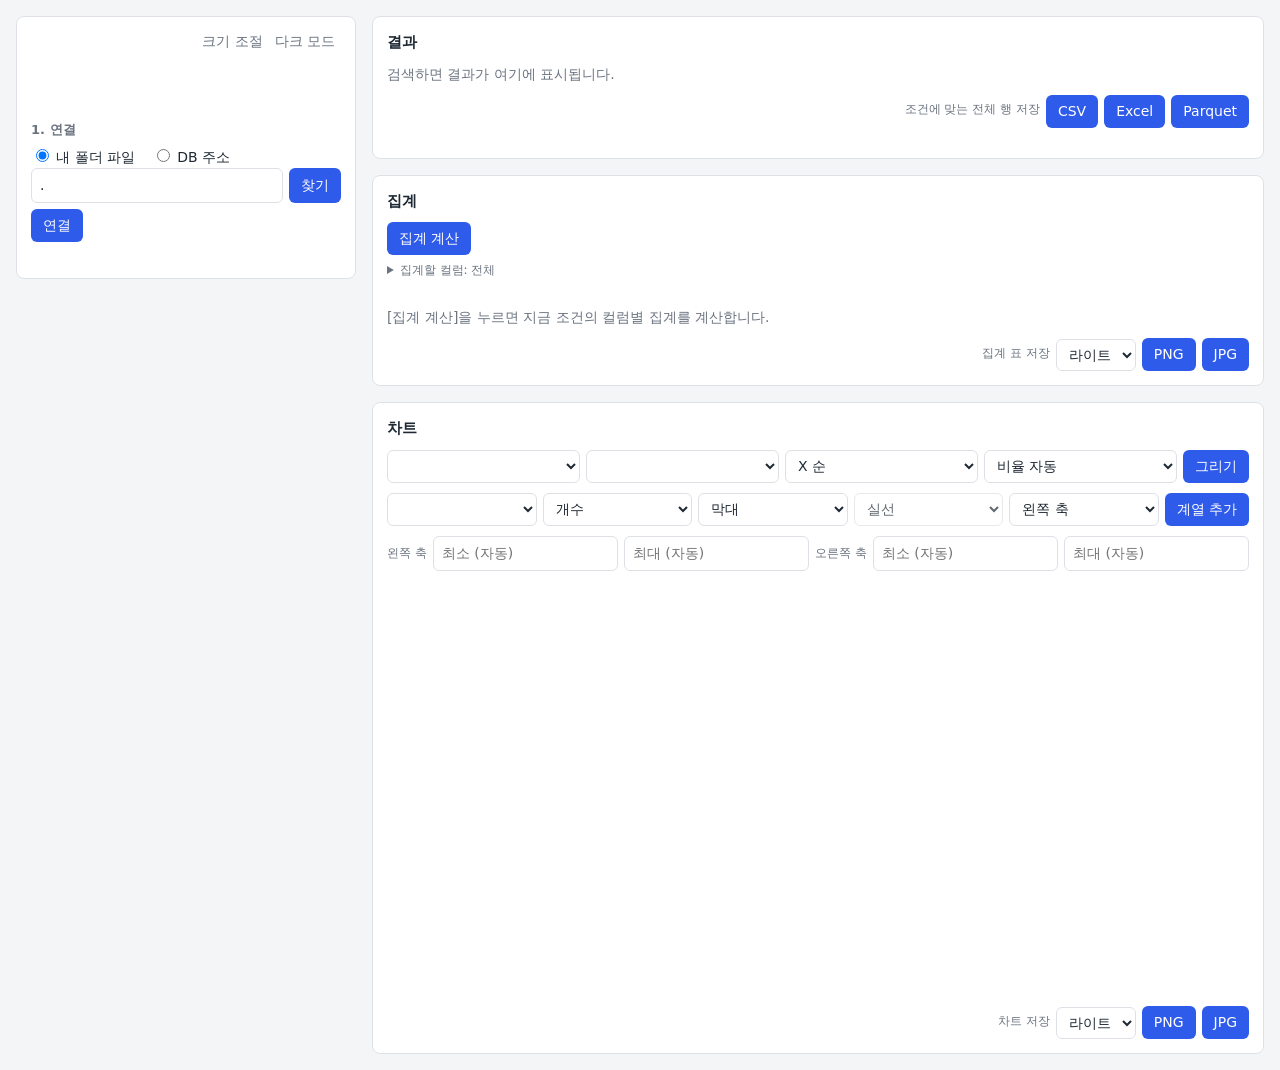
==== commit d6c6ab7f: "상단 표시: 메모리·CPU를 전체 | 프로그램으로, 시간은 검색 기준 합계로 - 메모리·CPU를 PC 전체와 이 프로그램의 점유율로 나눠 표시 - CPU는 스레드와 상관없이 CPU" ====
--- a/static/index.html
+++ b/static/index.html
@@ -40,7 +40,9 @@
   input, select, button { font:inherit; padding:6px 8px; border:1px solid var(--line); border-radius:6px; width:100%; }
   input, select { background:var(--card); color:var(--text); }
   #theme, #resize { float:right; }
-  #usage, #timing { margin:0; white-space:nowrap; font-variant-numeric:tabular-nums; }
+  #usage, #timing { margin:0; font-variant-numeric:tabular-nums; }
+  #usage { clear:both; }  /* 버튼 아래 줄에서 시작. 좁으면 "|" 앞에서만 줄을 바꾼다. */
+  #usage span { white-space:nowrap; }
   #timing { margin-bottom:6px; }
   button { background:var(--accent); color:#fff; border:none; cursor:pointer; width:auto; padding:6px 12px; flex:none; white-space:nowrap; }
   button:disabled { opacity:.55; cursor:wait; }
@@ -107,8 +109,8 @@
   <aside class="panel">
     <button id="theme" class="ghost"></button>
     <button id="resize" class="ghost" title="켜면 패널·표·차트의 경계를 끌어 크기를 바꿀 수 있습니다"></button>
-    <div class="hint" id="usage" title="이 프로그램(화면 포함)이 쓰는 메모리와 CPU. DB 주소로 연결하면 연산은 DB 서버가 합니다">&nbsp;</div>
-    <div class="hint" id="timing" title="예상: 테이블 행 수 × 직전 실행의 행당 시간. 조건에 따라 빗나갈 수 있습니다">&nbsp;</div>
+    <div class="hint" id="usage" title="PC 전체의 점유율 | 이 프로그램(화면 포함)의 점유율. DB 주소로 연결하면 연산은 DB 서버가 합니다">&nbsp;<br>&nbsp;</div>
+    <div class="hint" id="timing" title="검색한 뒤로 돌린 검색·집계·차트·저장 시간의 합계. 예상: 테이블 행 수 × 직전 실행의 행당 시간">&nbsp;</div>
     <h2>1. 연결</h2>
     <div class="tabs">
       <label><input type="radio" name="kind" value="folder" checked style="width:auto"> 내 폴더 파일</label>
@@ -286,36 +288,50 @@
   finally { button.disabled = false; button.textContent = label; button.style.minWidth = ""; }
 }
 
-// 상단 표시: 메모리·CPU는 2초마다 읽는다.
+// 상단 표시: 메모리·CPU(PC 전체 | 이 프로그램)는 2초마다 읽는다.
 async function showUsage() {
-  try { const d = await api("/api/usage"); $("usage").textContent = `메모리 ${d.memory.toLocaleString()}MB · CPU ${d.cpu}%`; } catch (e) {}
+  try { const d = await api("/api/usage"); $("usage").innerHTML = `<span>메모리  전체 ${d.pc_memory}%</span> <span>| 프로그램 ${d.memory}% (${d.memory_mb.toLocaleString()}MB)</span><br><span>CPU  전체 ${d.pc_cpu}%</span> <span>| 프로그램 ${d.cpu}%</span>`; } catch (e) {}
 }
 showUsage();
 setInterval(showUsage, 2000);
-// 작업 시간: "예상 | 경과"가 흐르다가 끝나면 "예상 | 실제"로 남는다.
-// 예상 = 기준 테이블 행 수 × 그 작업 종류의 직전 행당 시간(나노초/행, 설정으로 기억). 한 번도 안 해 본 종류는 "—".
-const KINDS = { search: "검색", summary: "집계", chart: "차트", export: "저장" };
-const rates = Object.fromEntries(Object.keys(KINDS).map(k => [k, +saved("time_" + k) || 0]));
+// 전체 시간: [검색]을 누르면 0에서 다시 시작하고, 그 뒤의 집계·차트·저장 시간을 더해 간다. 도는 동안은 "예상 | 경과", 끝나면 "예상 | 실제".
+// 작업 하나의 예상 = 기준 테이블 행 수 × 그 작업 종류의 직전 행당 시간(나노초/행, 설정으로 기억). 한 번도 안 해 본 종류는 예상에 더하지 않는다.
+const KINDS = ["search", "summary", "chart", "export"];
+const rates = Object.fromEntries(KINDS.map(k => [k, +saved("time_" + k) || 0]));
 const secs = ms => (ms / 1000).toFixed(1) + "초";
-let timer, running = 0;
+let total = { guess: 0, done: 0 }, timer;  // 예상 합계와 끝난 작업의 시간 합계(ms)
+const going = new Set();  // 지금 도는 작업들의 시작 시각
+function showTiming() {
+  const now = performance.now(), ms = total.done + [...going].reduce((sum, run) => sum + now - run.at, 0);
+  $("timing").textContent = `전체  예상 ${total.guess ? secs(total.guess) : "—"} | ${going.size ? "경과" : "실제"} ${secs(ms)}`;
+}
+function resetTiming() {
+  total = { guess: 0, done: 0 };
+  going.clear();
+  clearInterval(timer);
+  $("timing").innerHTML = "&nbsp;";
+}
 async function timed(kind, fn) {
-  const start = performance.now(), run = ++running;
-  let guess = "—", rows = 0;
-  const show = word => { if (run === running) $("timing").textContent = `${KINDS[kind]}  예상 ${guess} | ${word} ${secs(performance.now() - start)}`; };
+  if (kind === "search") resetTiming();
+  const mine = total, run = { at: performance.now() };  // 도는 사이 새로 검색하면 이 작업의 시간은 새 합계에 넣지 않는다.
+  going.add(run);
   clearInterval(timer);
-  timer = setInterval(() => show("경과"), 100);
+  timer = setInterval(showTiming, 100);
   try {
-    rows = (await api("/api/rowcount", { schema: S.schema, base: S.base })).rows;
-    if (rows && rates[kind]) guess = secs(rates[kind] * rows / 1e6);
+    const rows = (await api("/api/rowcount", { schema: S.schema, base: S.base })).rows;
+    if (rows && rates[kind]) mine.guess += rates[kind] * rows / 1e6;
     const out = await fn();
     if (rows) {
-      rates[kind] = Math.min(Math.max(Math.round((performance.now() - start) * 1e6 / rows), 1), 1e12);
+      rates[kind] = Math.min(Math.max(Math.round((performance.now() - run.at) * 1e6 / rows), 1), 1e12);
       saveSetting({ ["time_" + kind]: rates[kind] });
     }
     return out;
   } finally {
-    if (run === running) clearInterval(timer);
-    show("실제");
+    if (going.delete(run)) {
+      mine.done += performance.now() - run.at;
+      if (!going.size) clearInterval(timer);
+      showTiming();
+    }
   }
 }
 
@@ -377,6 +393,7 @@
   $("rows-title").textContent = "결과";
   renderTables();
   ["err-search", "err-export", "err-summary", "err-chart", "err-builder"].forEach(id => $(id).textContent = "");
+  resetTiming();
 }
 // [모두 해제]: 체크를 모두 푼다. Parquet·CSV로 연결돼 있었으면 그 연결을 끊고 화면을 연결 전으로 되돌린다(파일을 다시 골라 새로 연결).
 // DuckDB 파일이나 DB 주소로 연결돼 있었으면 연결은 그대로 두고 화면에 올라온 것만 비운다.
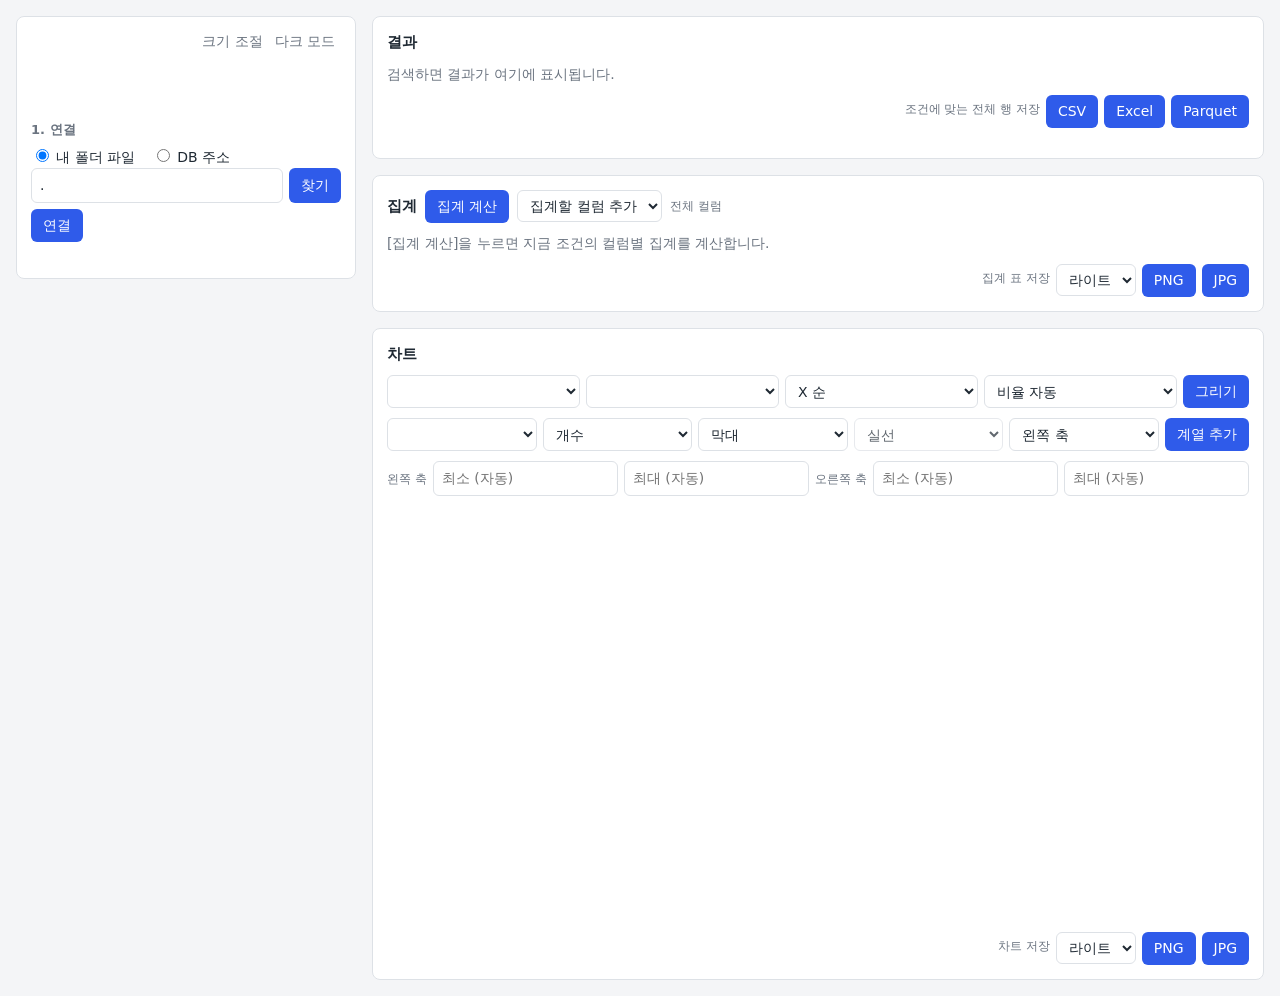
==== commit e503128f: "집계할 컬럼을 제목 줄에서 고르기, 접속 제한 60초 - 집계 카드: 제목 옆에 [집계 계산]과 컬럼 고르는 칸, 고른 컬럼은 ×가 달린 칩으로 표시 - 칩이 한 줄을 넘으면 "…" ====
--- a/static/index.html
+++ b/static/index.html
@@ -65,9 +65,16 @@
   #flat .row { align-items:center; margin-bottom:2px; }
   #flat-list label, .checks label { display:block; white-space:nowrap; }
   #flat-list input, .checks input { width:auto; }
-  #scols-box { margin-bottom:6px; }
-  #scols-box summary { cursor:pointer; }
-  #scols-box .row { align-items:center; margin:4px 0 2px; }
+  /* 카드 제목 줄: 제목 옆에 버튼과 고르는 칸, 그 오른쪽에 고른 것들(칩)이 한 줄로 놓인다. */
+  .head { display:flex; flex-wrap:wrap; align-items:center; gap:8px; margin-bottom:10px; }
+  .head h3 { margin:0; flex:none; }
+  .head select { width:auto; max-width:200px; flex:none; }
+  .chips { display:flex; flex:1 1 160px; min-width:0; gap:4px; align-items:center; overflow:hidden; }
+  .chips.open { flex-wrap:wrap; }
+  .chips .hint { margin:0; white-space:nowrap; }
+  .chip { flex:none; background:var(--bg); border-radius:6px; padding:2px 2px 2px 8px; font-size:12px; white-space:nowrap; }
+  .chip.more { padding:2px 8px; color:var(--accent); cursor:pointer; }
+  #err-summary:empty { display:none; }  /* 알릴 것이 없으면 제목 줄과 표 사이를 비우지 않는다. */
   /* 조건 입력 방식: 칸으로 선택(.fields)이면 한 줄 입력칸과 형식 안내를, 한 줄 입력(.line)이면 칸들을 감춘다. 조건 목록은 둘 다 같이 쓴다. */
   #cond.fields :is(#conditions .row, .format), #cond.line #builder { display:none; }
   #builder .row select { flex:1; min-width:0; }
@@ -193,13 +200,12 @@
       <div class="grip-y" data-size="rows" title="끌어서 결과 표 높이 조절 (더블클릭: 기본)"></div>
     </section>
     <section class="card">
-      <h3>집계</h3>
-      <div class="row"><button id="summarize">집계 계산</button></div>
-      <details id="scols-box">
-        <summary class="hint" id="scols-count"></summary>
-        <div class="row"><button class="ghost" id="scols-all">모두 선택</button><button class="ghost" id="scols-none">모두 해제</button></div>
-        <div class="cols checks" id="scols"></div>
-      </details>
+      <div class="head">
+        <h3>집계</h3>
+        <button id="summarize">집계 계산</button>
+        <select id="scol-add" title="집계할 컬럼을 고릅니다. 하나도 고르지 않으면 전체를 집계합니다"></select>
+        <div class="chips" id="scols"></div>
+      </div>
       <div class="err" id="err-summary"></div>
       <div class="table-wrap" id="summary"></div>
       <div class="row save"><span class="hint">집계 표 저장</span>
@@ -341,7 +347,7 @@
   $("folder-box").classList.toggle("hidden", !folder);
   $("url-box").classList.toggle("hidden", folder);
 });
-// 체크 목록: box 안에 값마다 체크 칸을 만든다. keep에 든 값은 체크해 둔다. checked(box)는 체크한 값들.
+// 체크 목록: box 안에 값마다 체크 칸을 만든다. keep에 든 값은 체크해 둔다.
 function checks(box, values, keep = []) {
   box.replaceChildren(...values.map(v => {
     const label = document.createElement("label"), input = Object.assign(document.createElement("input"), { type: "checkbox", value: v, checked: keep.includes(v) });
@@ -349,20 +355,42 @@
     return label;
   }));
 }
-function checked(box) { return [...box.querySelectorAll("input:checked")].map(i => i.value); }
 // 집계할 컬럼: 고르지 않으면 전체(표시 컬럼을 정했으면 그 컬럼들), 고르면 그 컬럼만 집계한다. 컬럼 목록이 바뀌어도 고른 것은 남긴다.
+// 제목 옆 칸에서 고르면 그 오른쪽에 ×가 달린 칩으로 놓인다. 한 줄에 다 안 들어가면 들어가는 만큼만 보이고 나머지는 "… 외 N개"로 줄인다(누르면 펼침).
+let scols = [], scolsOpen = false;
 function showSummaryCols() {
-  const n = checked($("scols")).length;
-  $("scols-count").textContent = n ? `집계할 컬럼: ${n} / ${S.cols.length}개 선택` : "집계할 컬럼: 전체";
+  const box = $("scols");
+  const chip = name => {
+    const item = Object.assign(document.createElement("span"), { className: "chip", textContent: name });
+    const remove = Object.assign(document.createElement("button"), { className: "ghost", textContent: "×", title: "빼기" });
+    remove.onclick = () => { scols = scols.filter(c => c !== name); fillSummaryCols(); };
+    item.append(remove);
+    return item;
+  };
+  const toggle = (text, title) => {
+    const item = Object.assign(document.createElement("span"), { className: "chip more", textContent: text, title });
+    item.onclick = () => { scolsOpen = !scolsOpen; showSummaryCols(); };
+    return item;
+  };
+  if (!scols.length) scolsOpen = false;
+  box.classList.toggle("open", scolsOpen);
+  if (!scols.length) { box.innerHTML = '<span class="hint">전체 컬럼</span>'; return; }
+  box.replaceChildren(...scols.map(chip));
+  if (scolsOpen) { box.append(toggle("접기", "한 줄로 줄입니다")); return; }
+  for (let shown = scols.length; shown > 0 && box.scrollWidth > box.clientWidth; ) {
+    shown--;
+    box.replaceChildren(...scols.slice(0, shown).map(chip), toggle(`… 외 ${scols.length - shown}개`, scols.slice(shown).join(", ")));
+  }
 }
 function fillSummaryCols() {
-  checks($("scols"), S.cols.map(c => c[0]), checked($("scols")));
+  const names = S.cols.map(c => c[0]);
+  scols = scols.filter(c => names.includes(c));
+  fill($("scol-add"), names.filter(c => !scols.includes(c)), "집계할 컬럼 추가");
   showSummaryCols();
 }
-$("scols").onchange = showSummaryCols;
-$("scols-all").onclick = () => { $("scols").querySelectorAll("input").forEach(i => i.checked = true); showSummaryCols(); };
-$("scols-none").onclick = () => { $("scols").querySelectorAll("input").forEach(i => i.checked = false); showSummaryCols(); };
-showSummaryCols();
+$("scol-add").onchange = () => { if ($("scol-add").value) { scols.push($("scol-add").value); fillSummaryCols(); } };
+new ResizeObserver(showSummaryCols).observe($("scols"));  // 카드 너비가 바뀌면 다시 맞춘다.
+fillSummaryCols();
 
 // Parquet·CSV는 여러 개를 골라 연다(파일마다 테이블 하나). 파일 목록에서 이 항목을 고르면 체크 목록이 나온다.
 const FLAT = "*flat";  // 파일 이름에 쓸 수 없는 글자로 시작해 실제 경로와 겹치지 않는다.
@@ -598,7 +626,7 @@
   return busy($("summarize"), async () => {
     const before = last;
     try {
-      const { summary } = await timed("summary", () => api("/api/summary", { ...state(), summary_columns: checked($("scols")) }));
+      const { summary } = await timed("summary", () => api("/api/summary", { ...state(), summary_columns: scols }));
       if (last !== before) return;  // 계산하는 사이 새로 검색했으면 버린다.
       last = { ...last, summary };
       renderTables();
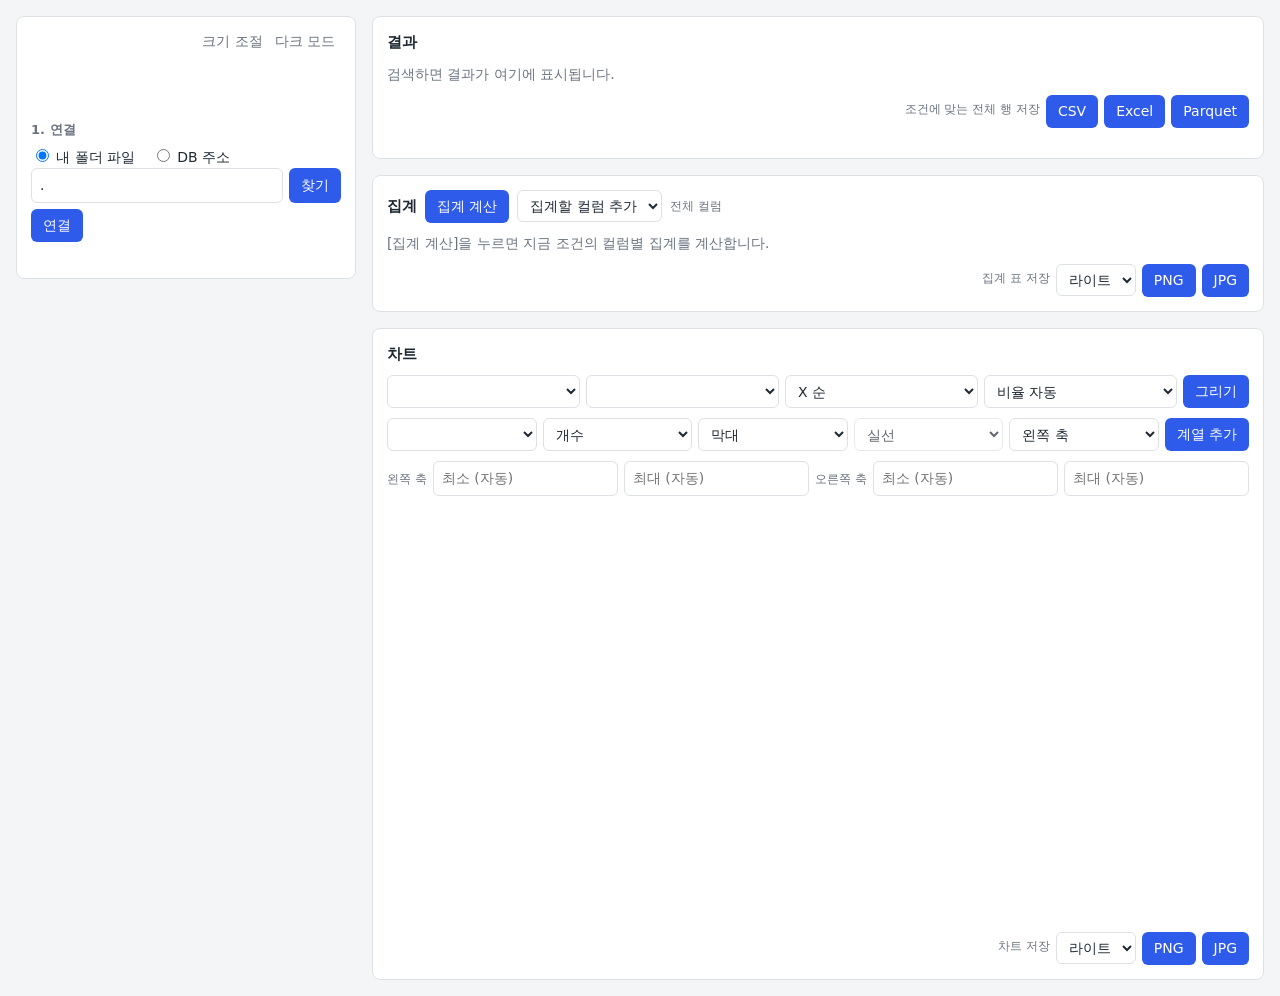
==== commit d9e7156e: "코드 정리, 스크롤바 전역 규칙, 고르는 칸의 목록 직접 그리기 - parse.py: 쓰이지 않던 설명 글자 반환 제거, 그 밖의 찌꺼기와 겹치는 코드 정리 - 스크롤바: 전역 규" ====
--- a/static/index.html
+++ b/static/index.html
@@ -63,8 +63,8 @@
   .hidden { display:none; }
   #flat { margin-top:6px; }
   #flat .row { align-items:center; margin-bottom:2px; }
-  #flat-list label, .checks label { display:block; white-space:nowrap; }
-  #flat-list input, .checks input { width:auto; }
+  #flat-list label { display:block; white-space:nowrap; }
+  #flat-list input { width:auto; }
   /* 카드 제목 줄: 제목 옆에 버튼과 고르는 칸, 그 오른쪽에 고른 것들(칩)이 한 줄로 놓인다. */
   .head { display:flex; flex-wrap:wrap; align-items:center; gap:8px; margin-bottom:10px; }
   .head h3 { margin:0; flex:none; }
@@ -98,15 +98,18 @@
   .chart-box { width:min(100%, calc(var(--chart, 400px) * var(--ratio, 16 / 9))); aspect-ratio:var(--ratio, 16 / 9); margin:0 auto; }
   .row.save select { width:auto; }
   .empty { color:var(--muted); }
-  /* 스크롤바: 프로그램 창이 내용 위에 겹쳐 그리고 스크롤할 때만 보여 준다(desktop.py). 여기서 모양을 정하면 겹쳐 그리지 않으므로,
-     그 기능이 꺼져 자리를 차지할 때만(.thin, 맨 아래 스크립트) 얇고 반투명하게, 화살표 버튼과 회색 바탕 없이 그린다. */
-  .thin, .thin * {
-    &::-webkit-scrollbar { width:8px; height:8px; }
-    &::-webkit-scrollbar-button { display:none; }
-    &::-webkit-scrollbar-track, &::-webkit-scrollbar-corner { background:transparent; }
-    &::-webkit-scrollbar-thumb { background:color-mix(in srgb, var(--text) 30%, transparent); border-radius:4px; }
-    &::-webkit-scrollbar-thumb:hover { background:color-mix(in srgb, var(--text) 50%, transparent); }
-  }
+  /* 고르는 칸을 펼친 목록. 창 엔진이 그리는 목록은 화면 모드의 색을 따르지 않아 직접 그린다(맨 아래 스크립트). */
+  .menu { position:fixed; z-index:100; background:var(--card); border:1px solid var(--line); border-radius:6px; padding:4px 0; overflow:auto; box-shadow:0 6px 18px rgb(0 0 0 / .25); }
+  .menu div { padding:5px 10px; white-space:nowrap; cursor:default; }
+  .menu div.now { color:var(--accent); }
+  .menu div.on { background:var(--bg); }
+  /* 스크롤바(전역): 어디서나 같은 모양. 얇고 반투명하며 화살표 버튼과 바탕이 없다.
+     창 엔진의 겹침 스크롤바는 마우스가 닿으면 화살표 달린 두꺼운 모양으로 바뀌고 스타일로 막을 수 없어, 모양을 직접 정한다. */
+  ::-webkit-scrollbar { width:8px; height:8px; }
+  ::-webkit-scrollbar-button { display:none; }
+  ::-webkit-scrollbar-track, ::-webkit-scrollbar-corner { background:transparent; }
+  ::-webkit-scrollbar-thumb { background:color-mix(in srgb, var(--text) 30%, transparent); border-radius:4px; }
+  ::-webkit-scrollbar-thumb:hover { background:color-mix(in srgb, var(--text) 50%, transparent); }
   @media (max-width:800px) { .layout { grid-template-columns:1fr; gap:16px; } .panel { position:static; max-height:none; } .grip-x { display:none; } }
 </style>
 </head>
@@ -328,7 +331,7 @@
     if (rows && rates[kind]) mine.guess += rates[kind] * rows / 1e6;
     const out = await fn();
     if (rows) {
-      rates[kind] = Math.min(Math.max(Math.round((performance.now() - run.at) * 1e6 / rows), 1), 1e12);
+      rates[kind] = Math.min(Math.max(Math.round((performance.now() - run.at) * 1e6 / rows), 1), 1e12);  // 상한은 settings.py의 MAX_TIME과 같아야 한다.
       saveSetting({ ["time_" + kind]: rates[kind] });
     }
     return out;
@@ -347,10 +350,10 @@
   $("folder-box").classList.toggle("hidden", !folder);
   $("url-box").classList.toggle("hidden", folder);
 });
-// 체크 목록: box 안에 값마다 체크 칸을 만든다. keep에 든 값은 체크해 둔다.
-function checks(box, values, keep = []) {
+// 체크 목록: box 안에 값마다 체크 칸을 만든다. 모두 체크하지 않은 상태로 시작한다.
+function checks(box, values) {
   box.replaceChildren(...values.map(v => {
-    const label = document.createElement("label"), input = Object.assign(document.createElement("input"), { type: "checkbox", value: v, checked: keep.includes(v) });
+    const label = document.createElement("label"), input = Object.assign(document.createElement("input"), { type: "checkbox", value: v });
     label.append(input, " " + v);
     return label;
   }));
@@ -403,11 +406,13 @@
 $("flat-list").onchange = showFlat;
 $("flat-all").onclick = () => { flatBoxes().forEach(b => b.checked = true); showFlat(); };
 let connected = null;  // 지금 연결의 종류: "flat"(Parquet·CSV 파일), "other"(DuckDB 파일·DB 주소), 없으면 null
+// 한 줄씩 모은 입력(조인·기간·조건·정렬·표시 컬럼)을 모두 비우고 다시 그린다.
+function clearLists() { LISTS.forEach(k => { S[k] = []; renderList(k); }); }
 // 화면에 올라온 것(고른 테이블, 조건 등의 목록, 결과·집계·차트)을 비운다. 연결은 건드리지 않는다.
 function clearScreen() {
   S.base = $("base").value = "";
   S.cols = [];
-  LISTS.forEach(k => { S[k] = []; renderList(k); });
+  clearLists();
   $("cols").innerHTML = "";
   ["cx", "cy", "csplit", "bcol"].forEach(id => fill($(id), []));
   series = [];
@@ -477,7 +482,7 @@
 $("base").onchange = async () => {
   S.base = $("base").value;
   $("bpick").classList.add("hidden");
-  LISTS.forEach(k => { S[k] = []; renderList(k); });
+  clearLists();
   await refreshColumns();
 };
 async function refreshColumns() {
@@ -589,8 +594,7 @@
 showBuilder();
 
 // 8. 검색
-// 문자열을 최대 글자 수까지만 보여 주고, 잘린 값은 마우스를 올리면 전체가 보인다.
-// 값이 표에 보이는 글자와 전체 글자. 숫자는 자릿수 쉼표를 넣고, 문자열은 최대 글자 수에서 자른다.
+// 값이 표에 보이는 글자와 전체 글자(잘렸을 때만, 마우스를 올리면 보인다). 숫자는 자릿수 쉼표를 넣고, 문자열은 최대 글자 수에서 자른다.
 function shown(v) {
   if (typeof v === "number") return [v.toLocaleString(), ""];
   const s = String(v ?? ""), max = +$("maxlen").value;
@@ -668,14 +672,16 @@
   root.dataset.theme = now;
   return colors;
 }
+// 최소와 최대를 둘 다 넣었는데 최소가 최대보다 작지 않은가
+const badRange = (min, max) => min !== "" && max !== "" && +min >= +max;
 // 세로축 범위: 넣은 쪽만 고정하고 비운 쪽은 자동. 최소가 최대보다 작지 않으면 그 축은 자동으로 두고 이유를 알린다.
 function axisRange(lo, hi) {
   const min = $(lo).value, max = $(hi).value;
-  if (min !== "" && max !== "" && +min >= +max) return {};
+  if (badRange(min, max)) return {};
   return { ...(min !== "" ? { min: +min } : {}), ...(max !== "" ? { max: +max } : {}) };
 }
 const rangeError = () => [["ymin", "ymax", "왼쪽"], ["y1min", "y1max", "오른쪽"]]
-  .filter(([lo, hi]) => $(lo).value !== "" && $(hi).value !== "" && +$(lo).value >= +$(hi).value)
+  .filter(([lo, hi]) => badRange($(lo).value, $(hi).value))
   .map(([, , side]) => `${side} 축의 최소는 최대보다 작아야 합니다.`).join(" ");
 ["ymin", "ymax", "y1min", "y1max"].forEach(id => $(id).oninput = () => { $("err-chart").textContent = rangeError(); drawChart(); });  // 다시 조회하지 않고 바로 반영
 function chartConfig(colors, options = {}) {
@@ -736,6 +742,8 @@
       d.more_splits ? `나눌 값이 많아 행이 많은 ${d.max_splits}개만 표시합니다.` : ""].filter(Boolean).join(" ");
   } catch (e) { $("err-chart").textContent = e.message; }
 });
+// 그림 종류(png, jpeg)에 맞는 파일 확장자
+const imageExt = type => type === "jpeg" ? "jpg" : "png";
 // 집계 표 내보내기: 표 전체를 고른 저장 모드의 색으로 그려 저장한다. 글자는 화면의 표와 같게 보인다(글자 수 제한 포함).
 document.querySelectorAll("[data-table]").forEach(b => b.onclick = () => {
   if (!last?.summary) { $("err-summary").textContent = "먼저 집계를 계산하세요."; return; }
@@ -766,7 +774,7 @@
     ctx.fillStyle = colors.line;
     ctx.fillRect(edge, y + height - 1, width, 1);
   });
-  download(out.toDataURL("image/" + b.dataset.table), "summary." + (b.dataset.table === "jpeg" ? "jpg" : "png"));
+  download(out.toDataURL("image/" + b.dataset.table), "summary." + imageExt(b.dataset.table));
   $("err-summary").textContent = "";
 });
 
@@ -782,10 +790,10 @@
   ctx.fillRect(0, 0, out.width, out.height);
   ctx.drawImage(copy, 0, 0);
   redrawn.destroy();
-  download(out.toDataURL("image/" + b.dataset.image), "chart." + (b.dataset.image === "jpeg" ? "jpg" : "png"));
-});
-
-// 설정(화면 모드, 차트 비율, 차트 저장 모드): 바꾸면 서버가 설정 파일에 저장해 다음 실행 때도 쓴다.
+  download(out.toDataURL("image/" + b.dataset.image), "chart." + imageExt(b.dataset.image));
+});
+
+// 설정(화면 모드, 차트 비율, 그림 저장 모드, 따옴표 해석, 조건 입력 방식, 끌어서 조절한 크기, 직전 실행의 행당 시간): 바꾸면 서버가 설정 파일에 저장해 다음 실행 때도 쓴다.
 const saveSetting = changes => api("/api/settings", changes).catch(e => connMsg(e.message));
 function showTheme(theme) {
   document.documentElement.dataset.theme = theme;
@@ -836,11 +844,63 @@
   grip.ondblclick = () => { root.removeProperty("--" + name); saveSetting({ [name]: 0 }); };
 });
 
-// 스크롤바가 자리를 차지하는지(겹쳐 그리는 기능이 꺼졌는지) 재어 보고, 그렇다면 얇은 스크롤바(.thin)로 바꾼다.
-const probe = document.body.appendChild(Object.assign(document.createElement("div"),
-  { style: "position:absolute; visibility:hidden; width:50px; height:50px; overflow:scroll" }));
-document.documentElement.classList.toggle("thin", probe.offsetWidth > probe.clientWidth);
-probe.remove();
+// 고르는 칸(select)의 목록을 직접 그린다. 값과 change 이벤트는 select가 그대로 맡고, 펼쳐지는 목록만 바꾼다.
+// 누르거나 Space·Enter·↑↓로 펼치고, 목록에서는 ↑↓로 옮기고 Enter로 고르고 Esc로 닫는다. 글자를 치면 그 글자로 시작하는(없으면 들어 있는) 항목으로 간다.
+const menuBox = document.body.appendChild(Object.assign(document.createElement("div"), { className: "menu hidden" }));
+let menuFor = null, menuAt = -1;  // 목록을 펼친 select와, 지금 가리키는 항목
+let typed = "", typedAt = 0;  // 찾으려고 친 글자들과 마지막으로 친 때. 0.7초 쉬면 새로 시작한다.
+function closeMenu() { menuBox.classList.add("hidden"); menuFor = null; }
+function pointMenu(i, scroll) {
+  menuAt = Math.min(Math.max(i, 0), menuBox.children.length - 1);
+  [...menuBox.children].forEach((item, k) => item.classList.toggle("on", k === menuAt));
+  if (scroll) menuBox.children[menuAt].scrollIntoView({ block: "nearest" });
+}
+function openMenu(sel) {
+  if (sel.disabled || !sel.options.length) return;
+  menuFor = sel;
+  menuBox.replaceChildren(...[...sel.options].map((o, i) => Object.assign(document.createElement("div"), { textContent: o.text, className: i === sel.selectedIndex ? "now" : "" })));
+  menuBox.classList.remove("hidden");
+  // 칸 아래에 펼치되, 아래가 좁고 위가 더 넓으면 위로 펼친다.
+  const r = sel.getBoundingClientRect(), below = innerHeight - r.bottom - 8, above = r.top - 8, up = below < Math.min(menuBox.scrollHeight, 160) && above > below;
+  Object.assign(menuBox.style, { left: r.left + "px", minWidth: r.width + "px", maxHeight: Math.min(300, up ? above : below) + "px",
+                                 top: up ? "" : r.bottom + 2 + "px", bottom: up ? innerHeight - r.top + 2 + "px" : "" });
+  pointMenu(sel.selectedIndex, true);
+}
+function pickMenu(i) {
+  const sel = menuFor;
+  closeMenu();
+  sel.focus();
+  if (i === sel.selectedIndex) return;
+  sel.selectedIndex = i;
+  sel.dispatchEvent(new Event("change", { bubbles: true }));
+}
+document.addEventListener("mousedown", e => {
+  const sel = e.target.closest("select");
+  if (sel) { e.preventDefault(); sel.focus(); menuFor === sel ? closeMenu() : openMenu(sel); }  // preventDefault: 창 엔진의 목록이 뜨지 않게
+  else if (!menuBox.contains(e.target)) closeMenu();
+});
+menuBox.onmousemove = e => { if (e.target.parentElement === menuBox) pointMenu([...menuBox.children].indexOf(e.target)); };
+menuBox.onclick = e => { if (e.target.parentElement === menuBox) pickMenu([...menuBox.children].indexOf(e.target)); };
+document.addEventListener("keydown", e => {
+  const open = [" ", "Enter", "ArrowDown", "ArrowUp", "F4"].includes(e.key), typing = Date.now() - typedAt < 700;
+  if (!menuFor) { if (open && e.target.matches("select")) { e.preventDefault(); openMenu(e.target); } return; }
+  if (e.key === "Tab") return closeMenu();
+  e.preventDefault();
+  if (e.key === "Escape") { const sel = menuFor; closeMenu(); sel.focus(); }
+  else if (e.key === "ArrowDown" || e.key === "ArrowUp") pointMenu(menuAt + (e.key === "ArrowDown" ? 1 : -1), true);
+  else if (e.key === "Enter" || (e.key === " " && !typing)) pickMenu(menuAt);
+  else if (e.key.length === 1 && !e.ctrlKey && !e.altKey && !e.metaKey) {
+    typed = (typing ? typed : "") + e.key.toLowerCase();
+    typedAt = Date.now();
+    const texts = [...menuBox.children].map(item => item.textContent.toLowerCase()), starts = texts.findIndex(text => text.startsWith(typed));
+    const found = starts >= 0 ? starts : texts.findIndex(text => text.includes(typed));
+    if (found >= 0) pointMenu(found, true);
+  }
+}, true);
+// 목록 밖이 스크롤되거나 창 크기가 바뀌면 칸과 어긋나므로 닫는다.
+document.addEventListener("scroll", e => { if (e.target !== menuBox) closeMenu(); }, true);
+addEventListener("resize", closeMenu);
+addEventListener("blur", closeMenu);
 </script>
 </body>
 </html>
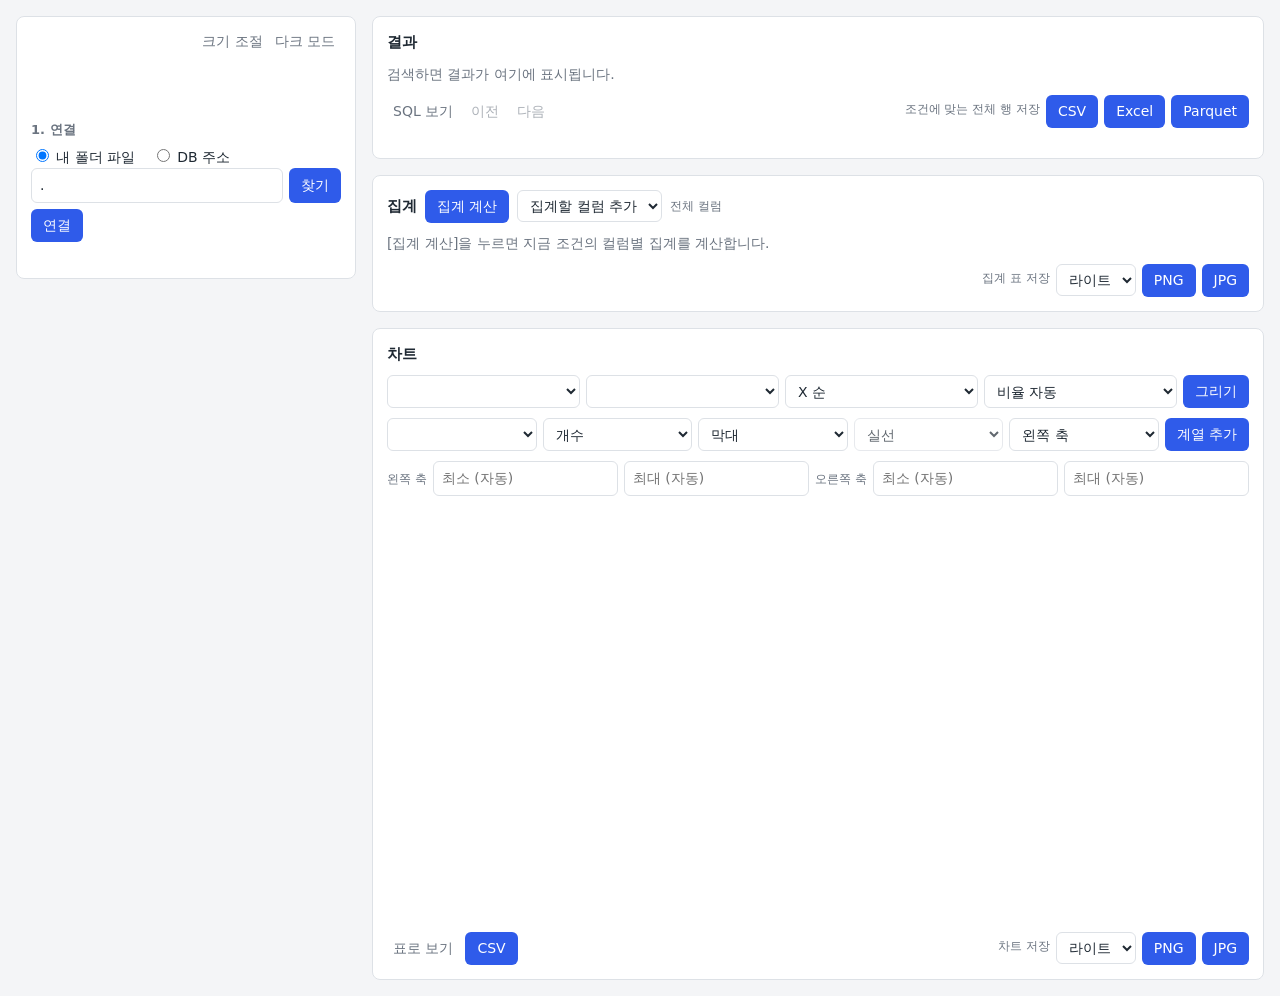
==== commit cdb2c9f1: "조회 취소, 보안 보강, 검색 저장 등 기능 추가, 저장소용 검사 크리티컬 - 조회 취소([취소] 버튼, 드라이버가 지원하면 중단)와 30분 제한 - 전체 행 수 세기를 끌 수 있" ====
--- a/static/index.html
+++ b/static/index.html
@@ -39,7 +39,8 @@
   h3 { font-size:15px; margin:0 0 10px; }
   input, select, button { font:inherit; padding:6px 8px; border:1px solid var(--line); border-radius:6px; width:100%; }
   input, select { background:var(--card); color:var(--text); }
-  #theme, #resize { float:right; }
+  #theme, #resize, #cancel { float:right; }
+  #cancel { font-size:12px; }  /* 시간 줄(12px)과 같은 높이라 나타나도 줄 높이가 변하지 않는다. */
   #usage, #timing { margin:0; font-variant-numeric:tabular-nums; }
   #usage { clear:both; }  /* 버튼 아래 줄에서 시작. 좁으면 "|" 앞에서만 줄을 바꾼다. */
   #usage span { white-space:nowrap; }
@@ -90,6 +91,9 @@
   th, td { border-bottom:1px solid var(--line); padding:4px 10px; text-align:left; }
   th { position:sticky; top:0; background:var(--head); }
   td.num { text-align:right; font-variant-numeric:tabular-nums; }
+  #rows th { cursor:pointer; }  /* 결과 표의 머리글은 누르면 그 컬럼으로 정렬한다. */
+  #sql { margin:0 0 10px; padding:8px; background:var(--bg); border-radius:6px; font:12px/1.4 monospace; white-space:pre-wrap; word-break:break-all; max-height:200px; overflow:auto; }
+  #ctable { margin-top:10px; }
   /* 고르는 칸은 남는 너비를 고르게 나눠 갖고(최소 120px), 카드가 좁으면 다음 줄로 넘어간다. 버튼은 제 너비를 지킨다. */
   .chart-controls { display:flex; flex-wrap:wrap; gap:6px; margin-bottom:10px; }
   .chart-controls select, .chart-controls input { flex:1 1 120px; }
@@ -99,10 +103,12 @@
   .row.save select { width:auto; }
   .empty { color:var(--muted); }
   /* 고르는 칸을 펼친 목록. 창 엔진이 그리는 목록은 화면 모드의 색을 따르지 않아 직접 그린다(맨 아래 스크립트). */
-  .menu { position:fixed; z-index:100; background:var(--card); border:1px solid var(--line); border-radius:6px; padding:4px 0; overflow:auto; box-shadow:0 6px 18px rgb(0 0 0 / .25); }
-  .menu div { padding:5px 10px; white-space:nowrap; cursor:default; }
-  .menu div.now { color:var(--accent); }
-  .menu div.on { background:var(--bg); }
+  .menu { position:fixed; z-index:100; background:var(--card); border:1px solid var(--line); border-radius:6px; padding:4px 0; box-shadow:0 6px 18px rgb(0 0 0 / .25); }
+  .menu input { display:block; width:calc(100% - 12px); margin:2px 6px 4px; }
+  .menu > div { overflow:auto; }
+  .menu div div { padding:5px 10px; white-space:nowrap; cursor:default; }
+  .menu div div.now { color:var(--accent); }
+  .menu div div.on { background:var(--bg); }
   /* 스크롤바(전역): 어디서나 같은 모양. 얇고 반투명하며 화살표 버튼과 바탕이 없다.
      창 엔진의 겹침 스크롤바는 마우스가 닿으면 화살표 달린 두꺼운 모양으로 바뀌고 스타일로 막을 수 없어, 모양을 직접 정한다. */
   ::-webkit-scrollbar { width:8px; height:8px; }
@@ -120,6 +126,7 @@
     <button id="theme" class="ghost"></button>
     <button id="resize" class="ghost" title="켜면 패널·표·차트의 경계를 끌어 크기를 바꿀 수 있습니다"></button>
     <div class="hint" id="usage" title="PC 전체의 점유율 | 이 프로그램(화면 포함)의 점유율. DB 주소로 연결하면 연산은 DB 서버가 합니다">&nbsp;<br>&nbsp;</div>
+    <button id="cancel" class="ghost hidden" title="지금 도는 작업을 멈춥니다">취소</button>
     <div class="hint" id="timing" title="검색한 뒤로 돌린 검색·집계·차트·저장 시간의 합계. 예상: 테이블 행 수 × 직전 실행의 행당 시간">&nbsp;</div>
     <h2>1. 연결</h2>
     <div class="tabs">
@@ -184,8 +191,10 @@
 
       <div class="search-box">
         <h2>8. 검색</h2>
+        <div class="row"><select id="saved" style="flex:1; min-width:0" title="고르면 저장해 둔 테이블·조건·행 수를 불러옵니다 (검색은 하지 않습니다)"></select><input id="sname" placeholder="이름"><button id="ssave">저장</button><button id="sdel" class="ghost">삭제</button></div>
         <div class="row"><input id="limit" type="number" value="20" min="1" style="width:90px"><span class="hint" style="align-self:center">행</span><button id="search">검색</button></div>
         <div class="row"><input id="maxlen" type="number" value="40" min="0" style="width:90px"><span class="hint" style="align-self:center">글자까지 표시 (0 = 전체)</span></div>
+        <label class="hint" title="끄면 검색할 때 조회가 한 번으로 줄고, 예상 시간도 구하지 않습니다 (과금되는 DB에서 유용)"><input type="checkbox" id="count" checked style="width:auto"> 전체 행 수 세기</label>
         <div class="err" id="err-search"></div>
       </div>
     </div>
@@ -196,8 +205,9 @@
   <main class="main">
     <section class="card">
       <h3 id="rows-title">결과</h3>
+      <pre id="sql" class="hidden"></pre>
       <div class="table-wrap" id="rows"></div>
-      <div class="row save"><span class="hint">조건에 맞는 전체 행 저장</span>
+      <div class="row save"><button id="sql-show" class="ghost">SQL 보기</button><button id="prev" class="ghost" disabled>이전</button><button id="next" class="ghost" disabled style="margin-right:auto">다음</button><span class="hint">조건에 맞는 전체 행 저장</span>
         <button data-export="csv">CSV</button><button data-export="xlsx">Excel</button><button data-export="parquet">Parquet</button></div>
       <div class="err" id="err-export"></div>
       <div class="grip-y" data-size="rows" title="끌어서 결과 표 높이 조절 (더블클릭: 기본)"></div>
@@ -244,7 +254,8 @@
       </div>
       <div class="err" id="err-chart"></div>
       <div class="chart-box"><canvas id="chart"></canvas></div>
-      <div class="row save"><span class="hint">차트 저장</span>
+      <div class="table-wrap hidden" id="ctable"></div>
+      <div class="row save"><button id="ctable-show" class="ghost">표로 보기</button><button id="ctable-csv" style="margin-right:auto">CSV</button><span class="hint">차트 저장</span>
         <select id="cimage" title="저장할 그림의 모드 (집계 표 저장과 같이 바뀝니다)"><option value="light">라이트</option><option value="dark">다크</option></select>
         <button data-image="png">PNG</button><button data-image="jpeg">JPG</button></div>
       <div class="grip-y" data-size="chart" title="끌어서 차트 높이 조절 (더블클릭: 기본)"></div>
@@ -259,6 +270,7 @@
 let last = null;  // 마지막 검색 결과(rows)와 집계(summary). 글자 수를 바꾸면 다시 조회하지 않고 표만 다시 그린다.
 let chart = null;
 let drawn = null;  // 마지막으로 그린 차트의 내용. 화면 모드를 바꾸거나 저장할 때 다시 그린다.
+let skip = 0;  // 지금 보이는 결과가 건너뛴 행 수(쪽의 시작). [이전]·[다음]이 바꾼다.
 
 async function send(url, body) {
   const res = await fetch(url, body === undefined ? {} : {
@@ -313,13 +325,16 @@
 function showTiming() {
   const now = performance.now(), ms = total.done + [...going].reduce((sum, run) => sum + now - run.at, 0);
   $("timing").textContent = `전체  예상 ${total.guess ? secs(total.guess) : "—"} | ${going.size ? "경과" : "실제"} ${secs(ms)}`;
+  $("cancel").classList.toggle("hidden", !going.size);  // [취소]는 도는 작업이 있을 때만 보인다.
 }
 function resetTiming() {
   total = { guess: 0, done: 0 };
   going.clear();
   clearInterval(timer);
   $("timing").innerHTML = "&nbsp;";
-}
+  $("cancel").classList.add("hidden");
+}
+$("cancel").onclick = () => api("/api/cancel", {}).catch(() => {});  // 멈춘 작업이 제 오류 칸에 "취소했습니다."를 띄운다.
 async function timed(kind, fn) {
   if (kind === "search") resetTiming();
   const mine = total, run = { at: performance.now() };  // 도는 사이 새로 검색하면 이 작업의 시간은 새 합계에 넣지 않는다.
@@ -327,7 +342,7 @@
   clearInterval(timer);
   timer = setInterval(showTiming, 100);
   try {
-    const rows = (await api("/api/rowcount", { schema: S.schema, base: S.base })).rows;
+    const rows = $("count").checked && (await api("/api/rowcount", { schema: S.schema, base: S.base })).rows;  // 전체 행 수를 세지 않으면 예상도 구하지 않는다.
     if (rows && rates[kind]) mine.guess += rates[kind] * rows / 1e6;
     const out = await fn();
     if (rows) {
@@ -350,6 +365,15 @@
   $("folder-box").classList.toggle("hidden", !folder);
   $("url-box").classList.toggle("hidden", folder);
 });
+// 지난번 연결을 칸에 채워 둔다(비밀번호는 빼고). 연결은 [연결]을 눌러야 한다.
+api("/api/recent").then(({ recent }) => {
+  if (recent?.kind === "folder") $("path").value = recent.path;
+  if (recent?.kind === "url") {
+    document.querySelector("input[name=kind][value=url]").click();
+    $("url").value = recent.url;
+    $("user").value = recent.user;
+  }
+}).catch(() => {});
 // 체크 목록: box 안에 값마다 체크 칸을 만든다. 모두 체크하지 않은 상태로 시작한다.
 function checks(box, values) {
   box.replaceChildren(...values.map(v => {
@@ -424,6 +448,10 @@
   if (chart) chart.destroy();
   chart = null;
   $("rows-title").textContent = "결과";
+  skip = 0;
+  $("prev").disabled = $("next").disabled = true;
+  ["sql", "ctable"].forEach(id => $(id).classList.add("hidden"));
+  $("saved").value = "";
   renderTables();
   ["err-search", "err-export", "err-summary", "err-chart", "err-builder"].forEach(id => $(id).textContent = "");
   resetTiming();
@@ -503,10 +531,14 @@
 
 // 3~7. 조인·기간·조건·정렬·표시 컬럼: 한 줄 입력 → 서버에서 검사 → 목록에 추가
 // 한 줄을 서버에서 검사해 목록에 넣는다. 넣었으면 true, 오류면 err에 이유를 적고 false.
-async function addItem(key, line, err) {
-  S[key].push(key === "conditions" && !$("quotes").checked ? { line, quotes: false } : line);
+// at을 주면 넣지 않고 그 자리의 항목을 바꾼다(다음 조건과의 or는 그대로 둔다). 오류면 원래 항목으로 되돌린다.
+async function addItem(key, line, err, at) {
+  const i = at ?? S[key].length, old = S[key][i];
+  let item = key === "conditions" && !$("quotes").checked ? { line, quotes: false } : line;
+  if (old?.or) item = { ...(item.line ? item : { line }), or: true };
+  S[key][i] = item;
   try { await api("/api/columns", state()); renderList(key); await refreshColumns(); return true; }
-  catch (e) { S[key].pop(); err.textContent = e.message; return false; }
+  catch (e) { at === undefined ? S[key].pop() : S[key][i] = old; err.textContent = e.message; return false; }
 }
 function renderList(key) {
   const box = $(key);
@@ -515,15 +547,22 @@
   const link = i => key !== "conditions" || i === last ? "" :
     `<button class="ghost link" data-or="${i}" title="다음 조건과의 연결입니다. 누르면 and와 or가 바뀝니다. or로 이어진 조건끼리 먼저 묶입니다.">${ored(i) ? "or" : "and"}</button>`;
   box.innerHTML = `<ul class="items">${S[key].map((item, i) =>  // 조건은 문자열이거나 { line, quotes: false(따옴표 해석 끔), or: true(다음 조건과 or) }
-      `<li class="${ored(i) || ored(i - 1) ? "any" : ""}"><span>${esc(item.line ?? item)}${item.quotes === false ? ' <span class="hint">따옴표 그대로</span>' : ""}</span><span class="tools">${link(i)}<button class="ghost" data-i="${i}">×</button></span></li>`).join("")}</ul>
+      `<li class="${ored(i) || ored(i - 1) ? "any" : ""}"><span>${esc(item.line ?? item)}${item.quotes === false ? ' <span class="hint">따옴표 그대로</span>' : ""}</span><span class="tools">${link(i)}<button class="ghost" data-edit="${i}" title="고치기">✎</button><button class="ghost" data-i="${i}">×</button></span></li>`).join("")}</ul>
     <div class="row"><input placeholder="입력 후 Enter"><button>추가</button></div><div class="err"></div>`;
   const input = box.querySelector("input"), err = box.querySelector(".err"), button = box.querySelector(".row button");
+  let at;  // [✎]로 고치는 항목의 위치. 있으면 다음 추가가 그 항목을 바꾼다. 목록을 다시 그리면 없어진다.
   const add = () => busy(button, async () => {  // 요청 중에는 Enter를 다시 눌러도 보내지 않는다.
     const line = input.value.trim();
-    if (line) await addItem(key, line, err);
+    if (line) await addItem(key, line, err, at);
   });
   button.onclick = add;
   input.onkeydown = e => { if (e.key === "Enter") add(); };
+  box.querySelectorAll("button[data-edit]").forEach(b => b.onclick = () => {
+    at = +b.dataset.edit;
+    if (key === "conditions") showCondMode("line");  // 한 줄 입력칸이 보여야 고칠 수 있다.
+    input.value = S[key][at].line ?? S[key][at];
+    input.focus();
+  });
   box.querySelectorAll("button[data-i]").forEach(b => b.onclick = async () => {
     S[key].splice(+b.dataset.i, 1);
     const tail = S[key].at(-1);  // 마지막이 된 조건에 or 표시가 남으면 지운다. 새로 넣는 조건은 늘 and로 시작한다.
@@ -611,18 +650,90 @@
   const body = data.rows.map(r => "<tr>" + data.columns.map(c => cell(r[c])).join("") + "</tr>").join("");
   return `<table><thead><tr>${head}</tr></thead><tbody>${body}</tbody></table>`;
 }
-$("search").onclick = () => {
+// 검색과 [SQL 보기]가 똑같이 보내는 내용. 행 수는 입력한 그대로 보낸다. 0·음수·빈칸은 서버가 안내한다.
+const query = offset => ({ ...state(), limit: $("limit").value, offset });
+// offset행을 건너뛰고 검색한다. [검색]과 머리글 정렬은 0에서, [이전]·[다음]은 행 수만큼 옮겨서 부른다.
+function runSearch(offset) {
   if (!S.base) { $("err-search").textContent = "기준 테이블을 고르세요."; return; }
   return busy($("search"), async () => {
     try {
-      // 행 수는 입력한 그대로 보낸다. 0·음수·빈칸은 서버가 안내한다.
-      const d = await timed("search", () => api("/api/query", { ...state(), limit: $("limit").value }));
-      $("rows-title").textContent = `결과 (전체 ${d.count.toLocaleString()}행 중 ${d.rows.rows.length}행)`;
+      const d = await timed("search", () => api("/api/query", { ...query(offset), count: $("count").checked }));
+      const n = d.rows.rows.length, range = n ? `${(offset + 1).toLocaleString()}–${(offset + n).toLocaleString()}행` : "0행";
+      $("rows-title").textContent = d.count === null ? `결과 (${range})` : `결과 (전체 ${d.count.toLocaleString()}행 중 ${range})`;
+      skip = offset;
+      $("prev").disabled = !offset;
+      $("next").disabled = n < $("limit").value;
       last = { rows: d.rows, summary: null };  // 이전 조건의 집계는 지운다.
       renderTables();
       $("err-search").textContent = $("err-summary").textContent = "";
     } catch (e) { $("err-search").textContent = e.message; }
   });
+}
+$("search").onclick = () => runSearch(0);
+$("prev").onclick = () => runSearch(Math.max(0, skip - $("limit").value));
+$("next").onclick = () => runSearch(skip + +$("limit").value);
+// 결과 표의 머리글을 누르면 그 컬럼 하나로 정렬해 다시 검색한다. 이미 그 컬럼의 오름차순이면 내림차순으로 바꾼다.
+$("rows").onclick = e => {
+  const th = e.target.closest("th");
+  if (!th || $("search").disabled) return;
+  const col = th.textContent;
+  S.sorts = [S.sorts.length === 1 && S.sorts[0] === col + " asc" ? col + " desc" : col + " asc"];
+  renderList("sorts");
+  runSearch(0);
+};
+$("sql-show").onclick = () => busy($("sql-show"), async () => {
+  if (!$("sql").classList.contains("hidden")) { $("sql").classList.add("hidden"); return; }
+  try {
+    $("sql").textContent = (await api("/api/sql", query(skip))).sql;
+    $("sql").classList.remove("hidden");
+    $("err-search").textContent = "";
+  } catch (e) { $("err-search").textContent = e.message; }
+});
+// 저장한 검색: 테이블과 조인·기간·조건·정렬·표시 컬럼·행 수를 이름으로 저장해 두고 불러온다. 연결 정보는 담지 않아 연결을 바꿔도 남는다.
+let searches = {};
+function showSearches(d, name = "") {
+  searches = d.searches;
+  fill($("saved"), Object.keys(searches), "불러오기");
+  $("saved").value = name;
+}
+api("/api/searches").then(d => showSearches(d)).catch(() => {});
+$("ssave").onclick = () => busy($("ssave"), async () => {
+  if (!S.base) { $("err-search").textContent = "기준 테이블을 고르세요."; return; }
+  const name = $("sname").value.trim() || $("saved").value;  // 이름을 비우면 지금 고른 검색에 덮어쓴다.
+  try {
+    showSearches(await api("/api/searches", { name, search: { schema: S.schema, base: S.base, ...Object.fromEntries(LISTS.map(k => [k, S[k]])), limit: $("limit").value } }), name);
+    $("sname").value = $("err-search").textContent = "";
+  } catch (e) { $("err-search").textContent = e.message; }
+});
+$("sdel").onclick = () => busy($("sdel"), async () => {
+  if (!$("saved").value) return;
+  try {
+    showSearches(await api("/api/searches", { name: $("saved").value, search: null }));
+    $("err-search").textContent = "";
+  } catch (e) { $("err-search").textContent = e.message; }
+});
+// 고르면 불러온다(검색은 하지 않는다). 지금 연결에 없는 테이블·컬럼이 있으면 불러오기 전으로 되돌리고 이유를 알린다.
+$("saved").onchange = async () => {
+  const s = searches[$("saved").value];
+  if (!s) return;
+  const before = { ...S }, limit = $("limit").value;
+  try {
+    if (s.schema !== S.schema && [...$("schema").options].some(o => o.value === s.schema)) { $("schema").value = s.schema; await loadTables(); }
+    S.base = $("base").value = s.base;
+    LISTS.forEach(k => S[k] = [...s[k]]);
+    $("limit").value = s.limit;
+    await api("/api/columns", state());
+    $("bpick").classList.add("hidden");
+    LISTS.forEach(renderList);
+    await refreshColumns();
+    $("err-search").textContent = "";
+  } catch (e) {
+    Object.assign(S, before);
+    $("limit").value = limit;
+    $("err-search").textContent = e.message;
+    if ($("schema").value !== S.schema) { $("schema").value = S.schema; await loadTables(); }
+    $("base").value = S.base;
+  }
 };
 // 집계: 큰 테이블에서는 오래 걸려 검색과 따로, 버튼을 누를 때만 계산한다.
 $("summarize").onclick = () => {
@@ -643,6 +754,7 @@
 const SUMMARY_HINT = '<span class="empty">[집계 계산]을 누르면 지금 조건의 컬럼별 집계를 계산합니다.</span>';
 function renderTables() {
   $("rows").innerHTML = last?.rows ? table(last.rows) : ROWS_HINT;
+  $("rows").querySelectorAll("th").forEach(th => th.title = "누르면 이 컬럼으로 정렬합니다");
   $("summary").innerHTML = last?.summary ? table(last.summary) : SUMMARY_HINT;
 }
 $("maxlen").oninput = renderTables;
@@ -732,16 +844,32 @@
 }
 $("draw").onclick = () => busy($("draw"), async () => {
   try {
-    const used = series.length ? series : [seriesNow()], split = $("csplit").value;
-    const d = await timed("chart", () => api("/api/chart", { ...state(), x: $("cx").value, split, order: $("corder").value, series: used.map(s => ({ y: s.y, agg: s.agg })) }));
+    const used = series.length ? series : [seriesNow()], split = $("csplit").value, x = $("cx").value;
+    const d = await timed("chart", () => api("/api/chart", { ...state(), x, split, order: $("corder").value, series: used.map(s => ({ y: s.y, agg: s.agg })) }));
     // 계열 이름: 나누지 않으면 계열 이름, 나누면 나눈 값(계열이 여럿이면 "계열 · 값").
     const label = k => !split ? seriesName(used[k.series]) : used.length > 1 ? `${seriesName(used[k.series])} · ${k.split}` : k.split;
-    drawn = { labels: d.labels, datasets: d.datasets.map(k => ({ ...used[k.series], label: label(k), values: k.values })) };
+    drawn = { x, labels: d.labels, datasets: d.datasets.map(k => ({ ...used[k.series], label: label(k), values: k.values })) };
     drawChart();
+    $("ctable").innerHTML = table(chartData());  // 감춰져 있어도 채워 둔다. [표로 보기]는 보이기만 바꾼다.
     $("err-chart").textContent = [rangeError(), d.labels.length === d.max_groups ? `그룹이 많아 ${d.max_groups}개만 표시합니다.` : "",
       d.more_splits ? `나눌 값이 많아 행이 많은 ${d.max_splits}개만 표시합니다.` : ""].filter(Boolean).join(" ");
   } catch (e) { $("err-chart").textContent = e.message; }
 });
+// 차트에 그린 값을 표 모양으로: 첫 컬럼은 X, 그 뒤로 계열마다 한 컬럼, 그룹마다 한 행.
+const chartData = () => ({ columns: [drawn.x, ...drawn.datasets.map(d => d.label)],
+  rows: drawn.labels.map((label, i) => ({ ...Object.fromEntries(drawn.datasets.map(d => [d.label, d.values[i]])), [drawn.x]: label })) });
+$("ctable-show").onclick = () => {
+  if (!drawn) { $("err-chart").textContent = "먼저 차트를 그리세요."; return; }
+  $("ctable").classList.toggle("hidden");
+};
+// CSV: Excel이 한글을 읽도록 BOM을 붙인다. 쉼표·따옴표·줄바꿈이 든 칸은 따옴표로 감싸고, 수식으로 읽힐 글자(= + - @)로 시작하는 문자 칸은 앞에 '를 붙인다(서버의 내보내기와 같은 규칙).
+$("ctable-csv").onclick = () => {
+  if (!drawn) { $("err-chart").textContent = "먼저 차트를 그리세요."; return; }
+  const { columns, rows } = chartData();
+  const field = v => { const s = typeof v === "string" && /^[=+\-@]/.test(v) ? "'" + v : String(v ?? ""); return /[",\r\n]/.test(s) ? `"${s.replace(/"/g, '""')}"` : s; };
+  const text = [columns, ...rows.map(r => columns.map(c => r[c]))].map(line => line.map(field).join(",")).join("\n");
+  download(URL.createObjectURL(new Blob(["\ufeff" + text], { type: "text/csv" })), "chart.csv");
+};
 // 그림 종류(png, jpeg)에 맞는 파일 확장자
 const imageExt = type => type === "jpeg" ? "jpg" : "png";
 // 집계 표 내보내기: 표 전체를 고른 저장 모드의 색으로 그려 저장한다. 글자는 화면의 표와 같게 보인다(글자 수 제한 포함).
@@ -793,7 +921,7 @@
   download(out.toDataURL("image/" + b.dataset.image), "chart." + imageExt(b.dataset.image));
 });
 
-// 설정(화면 모드, 차트 비율, 그림 저장 모드, 따옴표 해석, 조건 입력 방식, 끌어서 조절한 크기, 직전 실행의 행당 시간): 바꾸면 서버가 설정 파일에 저장해 다음 실행 때도 쓴다.
+// 설정(화면 모드, 차트 비율, 그림 저장 모드, 따옴표 해석, 전체 행 수 세기, 조건 입력 방식, 끌어서 조절한 크기, 직전 실행의 행당 시간): 바꾸면 서버가 설정 파일에 저장해 다음 실행 때도 쓴다.
 const saveSetting = changes => api("/api/settings", changes).catch(e => connMsg(e.message));
 function showTheme(theme) {
   document.documentElement.dataset.theme = theme;
@@ -811,8 +939,10 @@
 $("cratio").value = saved("ratio") || "auto";
 $("cimage").value = $("simage").value = saved("image") || "light";
 $("quotes").checked = saved("quotes") !== "off";
+$("count").checked = saved("count") !== "off";
 showCondMode(saved("cond") || "fields");
 $("quotes").onchange = () => saveSetting({ quotes: $("quotes").checked ? "on" : "off" });
+$("count").onchange = () => saveSetting({ count: $("count").checked ? "on" : "off" });
 showTheme(document.documentElement.dataset.theme);
 
 // 크기 조절 모드: [크기 조절]을 켰을 때만 경계가 보이고 잡힌다. 켤 때마다 꺼진 상태로 시작한다.
@@ -845,60 +975,72 @@
 });
 
 // 고르는 칸(select)의 목록을 직접 그린다. 값과 change 이벤트는 select가 그대로 맡고, 펼쳐지는 목록만 바꾼다.
-// 누르거나 Space·Enter·↑↓로 펼치고, 목록에서는 ↑↓로 옮기고 Enter로 고르고 Esc로 닫는다. 글자를 치면 그 글자로 시작하는(없으면 들어 있는) 항목으로 간다.
-const menuBox = document.body.appendChild(Object.assign(document.createElement("div"), { className: "menu hidden" }));
-let menuFor = null, menuAt = -1;  // 목록을 펼친 select와, 지금 가리키는 항목
-let typed = "", typedAt = 0;  // 찾으려고 친 글자들과 마지막으로 친 때. 0.7초 쉬면 새로 시작한다.
+// 누르거나 Space·Enter·↑↓로 펼치고, 목록에서는 ↑↓로 옮기고 Enter로 고르고 Esc로 닫는다.
+// 항목이 많으면 맨 위에 찾는 칸이 나오고, 친 글자가 들어 있는 항목만 남는다(입력 칸으로 받으므로 한글도 된다).
+const menuBox = document.body.appendChild(Object.assign(document.createElement("div"), { className: "menu hidden", innerHTML: '<input placeholder="찾기"><div></div>' }));
+const [menuFind, menuList] = menuBox.children;
+const MENU_FIND = 8;  // 항목이 이보다 많을 때만 찾는 칸을 보인다.
+let menuFor = null, menuAt = null;  // 목록을 펼친 select와, 지금 가리키는 항목
+const menuItems = () => [...menuList.children].filter(item => !item.classList.contains("hidden"));
 function closeMenu() { menuBox.classList.add("hidden"); menuFor = null; }
-function pointMenu(i, scroll) {
-  menuAt = Math.min(Math.max(i, 0), menuBox.children.length - 1);
-  [...menuBox.children].forEach((item, k) => item.classList.toggle("on", k === menuAt));
-  if (scroll) menuBox.children[menuAt].scrollIntoView({ block: "nearest" });
+function pointMenu(item, scroll) {
+  menuAt?.classList.remove("on");
+  menuAt = item || null;
+  menuAt?.classList.add("on");
+  if (scroll) menuAt?.scrollIntoView({ block: "nearest" });
 }
 function openMenu(sel) {
   if (sel.disabled || !sel.options.length) return;
+  const find = sel.options.length > MENU_FIND;
   menuFor = sel;
-  menuBox.replaceChildren(...[...sel.options].map((o, i) => Object.assign(document.createElement("div"), { textContent: o.text, className: i === sel.selectedIndex ? "now" : "" })));
+  menuList.replaceChildren(...[...sel.options].map((o, i) => Object.assign(document.createElement("div"), { textContent: o.text, className: i === sel.selectedIndex ? "now" : "" })));
+  menuFind.value = "";
+  menuFind.classList.toggle("hidden", !find);
+  menuList.style.maxHeight = "";
   menuBox.classList.remove("hidden");
-  // 칸 아래에 펼치되, 아래가 좁고 위가 더 넓으면 위로 펼친다.
-  const r = sel.getBoundingClientRect(), below = innerHeight - r.bottom - 8, above = r.top - 8, up = below < Math.min(menuBox.scrollHeight, 160) && above > below;
-  Object.assign(menuBox.style, { left: r.left + "px", minWidth: r.width + "px", maxHeight: Math.min(300, up ? above : below) + "px",
-                                 top: up ? "" : r.bottom + 2 + "px", bottom: up ? innerHeight - r.top + 2 + "px" : "" });
-  pointMenu(sel.selectedIndex, true);
-}
-function pickMenu(i) {
-  const sel = menuFor;
+  // 칸 아래에 펼치되, 아래가 좁고 위가 더 넓으면 위로 펼친다. 목록은 300px까지만 커지고 넘으면 스크롤된다.
+  const r = sel.getBoundingClientRect(), below = innerHeight - r.bottom - 8, above = r.top - 8, up = below < Math.min(menuBox.offsetHeight, 160) && above > below;
+  Object.assign(menuBox.style, { left: r.left + "px", minWidth: r.width + "px", top: up ? "" : r.bottom + 2 + "px", bottom: up ? innerHeight - r.top + 2 + "px" : "" });
+  menuList.style.maxHeight = Math.min(300, (up ? above : below) - (menuBox.offsetHeight - menuList.offsetHeight)) + "px";
+  pointMenu(menuList.children[sel.selectedIndex], true);
+  if (find) menuFind.focus();
+}
+function pickMenu(item) {
+  const sel = menuFor, i = [...menuList.children].indexOf(item);
   closeMenu();
   sel.focus();
-  if (i === sel.selectedIndex) return;
+  if (i < 0 || i === sel.selectedIndex) return;
   sel.selectedIndex = i;
   sel.dispatchEvent(new Event("change", { bubbles: true }));
 }
+menuFind.oninput = () => {
+  const want = menuFind.value.trim().toLowerCase();
+  [...menuList.children].forEach(item => item.classList.toggle("hidden", !item.textContent.toLowerCase().includes(want)));
+  pointMenu(menuItems()[0], true);
+};
 document.addEventListener("mousedown", e => {
   const sel = e.target.closest("select");
   if (sel) { e.preventDefault(); sel.focus(); menuFor === sel ? closeMenu() : openMenu(sel); }  // preventDefault: 창 엔진의 목록이 뜨지 않게
   else if (!menuBox.contains(e.target)) closeMenu();
 });
-menuBox.onmousemove = e => { if (e.target.parentElement === menuBox) pointMenu([...menuBox.children].indexOf(e.target)); };
-menuBox.onclick = e => { if (e.target.parentElement === menuBox) pickMenu([...menuBox.children].indexOf(e.target)); };
+menuList.onmousemove = e => { if (e.target.parentElement === menuList) pointMenu(e.target); };
+menuList.onclick = e => { if (e.target.parentElement === menuList) pickMenu(e.target); };
 document.addEventListener("keydown", e => {
-  const open = [" ", "Enter", "ArrowDown", "ArrowUp", "F4"].includes(e.key), typing = Date.now() - typedAt < 700;
-  if (!menuFor) { if (open && e.target.matches("select")) { e.preventDefault(); openMenu(e.target); } return; }
+  if (!menuFor) {
+    if ([" ", "Enter", "ArrowDown", "ArrowUp", "F4"].includes(e.key) && e.target.matches("select")) { e.preventDefault(); openMenu(e.target); }
+    return;
+  }
+  if (e.isComposing) return;  // 한글을 조합하는 동안의 키는 입력기가 쓴다.
+  const items = menuItems(), step = { ArrowDown: 1, ArrowUp: -1 }[e.key];
   if (e.key === "Tab") return closeMenu();
+  if (e.key === "Escape") { const sel = menuFor; closeMenu(); sel.focus(); }
+  else if (e.key === "Enter" || (e.key === " " && e.target !== menuFind)) pickMenu(menuAt);
+  else if (step) pointMenu(items[Math.min(Math.max(items.indexOf(menuAt) + step, 0), items.length - 1)], true);
+  else return;
   e.preventDefault();
-  if (e.key === "Escape") { const sel = menuFor; closeMenu(); sel.focus(); }
-  else if (e.key === "ArrowDown" || e.key === "ArrowUp") pointMenu(menuAt + (e.key === "ArrowDown" ? 1 : -1), true);
-  else if (e.key === "Enter" || (e.key === " " && !typing)) pickMenu(menuAt);
-  else if (e.key.length === 1 && !e.ctrlKey && !e.altKey && !e.metaKey) {
-    typed = (typing ? typed : "") + e.key.toLowerCase();
-    typedAt = Date.now();
-    const texts = [...menuBox.children].map(item => item.textContent.toLowerCase()), starts = texts.findIndex(text => text.startsWith(typed));
-    const found = starts >= 0 ? starts : texts.findIndex(text => text.includes(typed));
-    if (found >= 0) pointMenu(found, true);
-  }
 }, true);
 // 목록 밖이 스크롤되거나 창 크기가 바뀌면 칸과 어긋나므로 닫는다.
-document.addEventListener("scroll", e => { if (e.target !== menuBox) closeMenu(); }, true);
+document.addEventListener("scroll", e => { if (!menuBox.contains(e.target)) closeMenu(); }, true);
 addEventListener("resize", closeMenu);
 addEventListener("blur", closeMenu);
 </script>
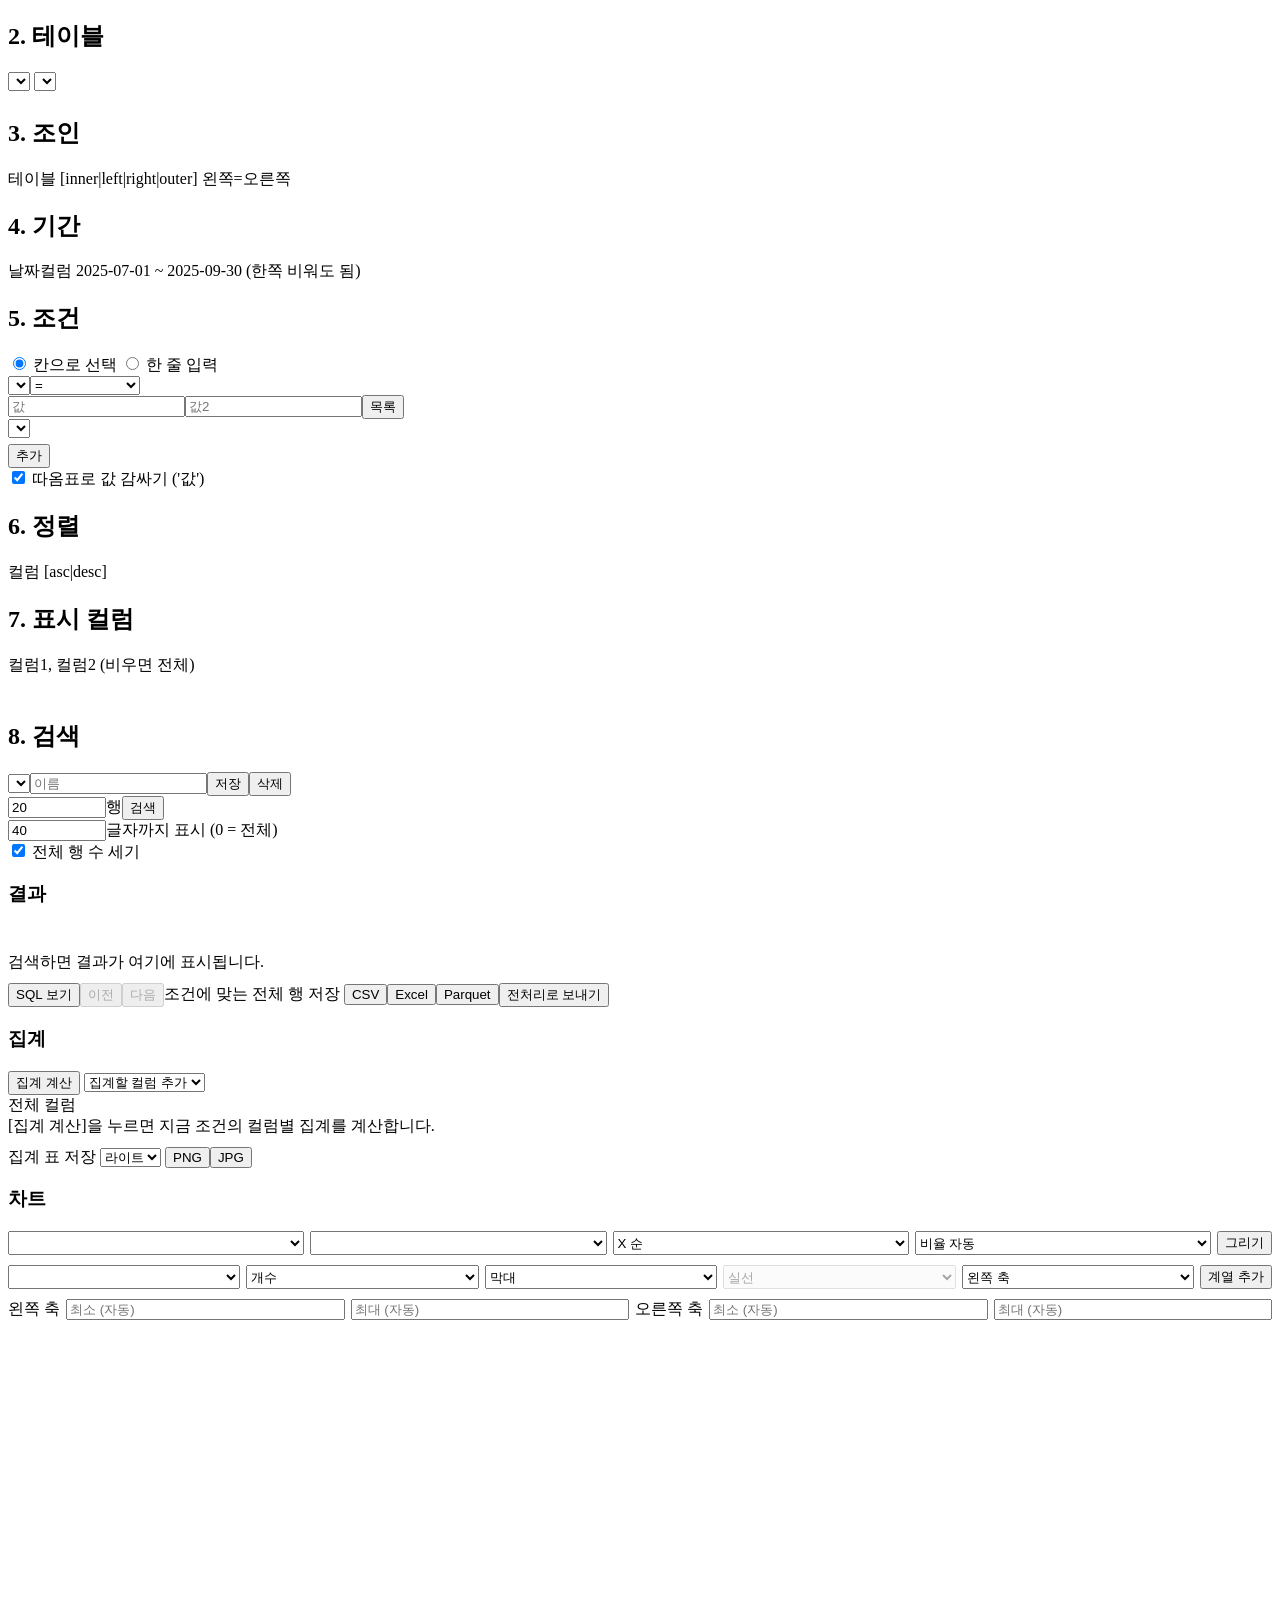
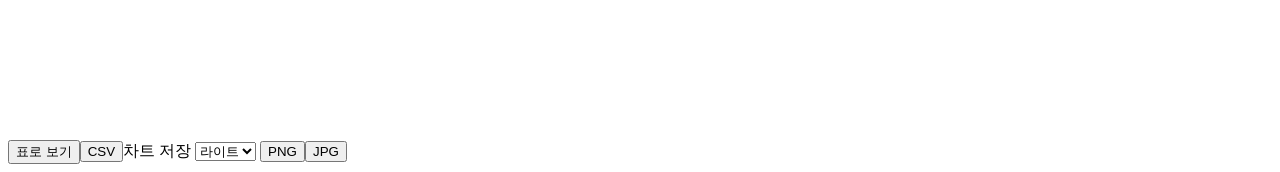
==== commit a944bb36: "전처리 화면 추가, 검색과 전처리를 한 프로그램으로 - 첫 화면에서 검색/전처리를 고르고, 패널 위의 버튼으로 오간다. 연결은 함께 쓴다. - 전처리: 컬럼별 통계와 추천, 전처리" ====
--- a/static/index.html
+++ b/static/index.html
@@ -5,76 +5,14 @@
 <meta name="viewport" content="width=device-width, initial-scale=1">
 <title>Ibis 검색</title>
 <script src="/static/chart.umd.min.js"></script>
-<script>
-  // 저장된 설정. 서버가 쿠키로 알려 준다. 고른 적이 없으면 undefined.
-  const saved = name => (document.cookie.match(new RegExp("(?:^|; )" + name + "=(\\w+)")) || [])[1];
-  // 화면 모드: 저장된 설정이 있으면 그것, 없으면 Windows 설정. 그리기 전에 정해 깜빡임을 막는다.
-  document.documentElement.dataset.theme = saved("theme") || (matchMedia("(prefers-color-scheme: dark)").matches ? "dark" : "light");
-  // 끌어서 조절하는 크기(px): [최소, 최대, 방향]. settings.py의 SIZES와 같아야 한다. 저장된 크기는 CSS 변수(--이름)로 둔다.
-  const SIZES = { panel: [240, 640, "x"], rows: [120, 1200, "y"], summary: [120, 1200, "y"], chart: [200, 1000, "y"] };
-  for (const name in SIZES) if (saved(name)) document.documentElement.style.setProperty("--" + name, saved(name) + "px");
-</script>
+<!--include head.html-->
 <style>
-  :root { --bg:#f4f5f7; --card:#fff; --head:#f9fafb; --line:#dde1e6; --text:#1f2933; --muted:#6b7480; --accent:#2f5bea; --err:#c62828; --ok:#2e7d32; color-scheme:light;
-          --c1:#2f5bea; --c2:#e8590c; --c3:#2b8a3e; --c4:#c2255c; --c5:#7048e8; --c6:#0c8599; --c7:#e67700; --c8:#5c7080; }
-  :root[data-theme=dark] { --bg:#15171c; --card:#1e2128; --head:#262a33; --line:#343945; --text:#e6e8ec; --muted:#9aa3b2; --accent:#4a72f0; --err:#ef6b6b; --ok:#66bb6a; color-scheme:dark;
-          --c1:#5b8cff; --c2:#ff922b; --c3:#51cf66; --c4:#f06595; --c5:#9775fa; --c6:#3bc9db; --c7:#fcc419; --c8:#adb5bd; }
-  * { box-sizing:border-box; }
-  body { margin:0; background:var(--bg); color:var(--text); font:14px/1.5 system-ui, "Apple SD Gothic Neo", "Malgun Gothic", sans-serif; }
-  .layout { display:grid; grid-template-columns:var(--panel, 340px) 16px 1fr; padding:16px; min-height:100vh; }
-  .panel, .card { background:var(--card); border:1px solid var(--line); border-radius:8px; padding:14px; }
-  /* 끌어서 크기를 바꾸는 경계. 패널 오른쪽 틈(.grip-x)과 카드 아래쪽 가장자리(.grip-y). 더블클릭하면 기본 크기.
-     [크기 조절]을 켰을 때(.resizing)만 잡히고 옅게 보이며, 올리거나 끄는 동안 진해진다. 꺼져 있으면 없는 것과 같다. */
-  .card { position:relative; }
-  .grip-x { position:sticky; top:0; height:100vh; margin:-16px 0; cursor:col-resize; --grip:0%; pointer-events:none;
-    background:linear-gradient(to right, transparent 6px, color-mix(in srgb, var(--accent) var(--grip), transparent) 6px 10px, transparent 10px); }
-  .grip-y { position:absolute; left:0; right:0; bottom:0; height:10px; border-radius:0 0 8px 8px; cursor:row-resize; --grip:0%; pointer-events:none;
-    background:color-mix(in srgb, var(--accent) var(--grip), transparent); }
-  .resizing :is(.grip-x, .grip-y) { --grip:25%; pointer-events:auto; }
-  .resizing :is(.grip-x, .grip-y):is(:hover, .on) { --grip:70%; }
-  .panel { align-self:start; position:sticky; top:16px; max-height:calc(100vh - 32px); overflow:auto; }
-  .main { display:flex; flex-direction:column; gap:16px; min-width:0; }
-  h2 { font-size:13px; margin:14px 0 6px; color:var(--muted); }
-  h2:first-child { margin-top:0; }
-  h3 { font-size:15px; margin:0 0 10px; }
-  input, select, button { font:inherit; padding:6px 8px; border:1px solid var(--line); border-radius:6px; width:100%; }
-  input, select { background:var(--card); color:var(--text); }
-  #theme, #resize, #cancel { float:right; }
-  #cancel { font-size:12px; }  /* 시간 줄(12px)과 같은 높이라 나타나도 줄 높이가 변하지 않는다. */
-  #usage, #timing { margin:0; font-variant-numeric:tabular-nums; }
-  #usage { clear:both; }  /* 버튼 아래 줄에서 시작. 좁으면 "|" 앞에서만 줄을 바꾼다. */
-  #usage span { white-space:nowrap; }
-  #timing { margin-bottom:6px; }
-  button { background:var(--accent); color:#fff; border:none; cursor:pointer; width:auto; padding:6px 12px; flex:none; white-space:nowrap; }
-  button:disabled { opacity:.55; cursor:wait; }
-  .row input { flex:1; min-width:0; }
-  .ok { color:var(--ok); font-size:12px; min-height:16px; }
-  button.ghost { background:none; color:var(--muted); padding:0 6px; }
-  .row { display:flex; gap:6px; margin-bottom:6px; }
   .row.save { align-items:center; justify-content:flex-end; margin:10px 0 0; }
-  .tabs label { margin-right:12px; }
-  .hint { color:var(--muted); font-size:12px; margin:2px 0 6px; }
-  .err { color:var(--err); font-size:12px; min-height:16px; }
   ul.items { list-style:none; margin:0 0 4px; padding:0; }
   ul.items li { display:flex; justify-content:space-between; background:var(--bg); border-radius:6px; padding:3px 8px; margin-bottom:4px; }
   ul.items li.any { border-left:3px solid var(--accent); }
   ul.items .tools { flex:none; white-space:nowrap; }
   ul.items .link { color:var(--accent); font-size:12px; }
-  .cols { font-size:12px; color:var(--muted); max-height:140px; overflow:auto; }
-  .hidden { display:none; }
-  #flat { margin-top:6px; }
-  #flat .row { align-items:center; margin-bottom:2px; }
-  #flat-list label { display:block; white-space:nowrap; }
-  #flat-list input { width:auto; }
-  /* 카드 제목 줄: 제목 옆에 버튼과 고르는 칸, 그 오른쪽에 고른 것들(칩)이 한 줄로 놓인다. */
-  .head { display:flex; flex-wrap:wrap; align-items:center; gap:8px; margin-bottom:10px; }
-  .head h3 { margin:0; flex:none; }
-  .head select { width:auto; max-width:200px; flex:none; }
-  .chips { display:flex; flex:1 1 160px; min-width:0; gap:4px; align-items:center; overflow:hidden; }
-  .chips.open { flex-wrap:wrap; }
-  .chips .hint { margin:0; white-space:nowrap; }
-  .chip { flex:none; background:var(--bg); border-radius:6px; padding:2px 2px 2px 8px; font-size:12px; white-space:nowrap; }
-  .chip.more { padding:2px 8px; color:var(--accent); cursor:pointer; }
   #err-summary:empty { display:none; }  /* 알릴 것이 없으면 제목 줄과 표 사이를 비우지 않는다. */
   /* 조건 입력 방식: 칸으로 선택(.fields)이면 한 줄 입력칸과 형식 안내를, 한 줄 입력(.line)이면 칸들을 감춘다. 조건 목록은 둘 다 같이 쓴다. */
   #cond.fields :is(#conditions .row, .format), #cond.line #builder { display:none; }
@@ -83,14 +21,8 @@
   #bpick { margin-bottom:6px; }
   /* 검색 줄은 위 항목이 길어져도 패널 아래쪽에 붙어 늘 보인다. 붙는 기준이 패널 안쪽 여백(14px) 안이라, 그만큼 내려 여백까지 덮어 밑으로 비치는 것이 없게 한다. */
   .search-box { position:sticky; bottom:-14px; margin:14px -14px -14px; padding:10px 14px 14px; background:var(--card); border-top:1px solid var(--line); }
-  /* 표 높이: 끌어서 정하기 전에는 내용만큼(최대 420px), 정한 뒤에는 그 높이 그대로. */
-  .table-wrap { overflow:auto; max-height:420px; }
   #rows { height:var(--rows, auto); max-height:var(--rows, 420px); }
   #summary { height:var(--summary, auto); max-height:var(--summary, 420px); }
-  table { border-collapse:collapse; font-size:12px; white-space:nowrap; }
-  th, td { border-bottom:1px solid var(--line); padding:4px 10px; text-align:left; }
-  th { position:sticky; top:0; background:var(--head); }
-  td.num { text-align:right; font-variant-numeric:tabular-nums; }
   #rows th { cursor:pointer; }  /* 결과 표의 머리글은 누르면 그 컬럼으로 정렬한다. */
   #sql { margin:0 0 10px; padding:8px; background:var(--bg); border-radius:6px; font:12px/1.4 monospace; white-space:pre-wrap; word-break:break-all; max-height:200px; overflow:auto; }
   #ctable { margin-top:10px; }
@@ -101,53 +33,14 @@
   /* 높이(--chart, 기본 400px)를 기준으로 비율(--ratio = 가로/세로)만큼 넓어진다. 카드보다 넓어지면 카드 너비에 맞춰 줄어든다. */
   .chart-box { width:min(100%, calc(var(--chart, 400px) * var(--ratio, 16 / 9))); aspect-ratio:var(--ratio, 16 / 9); margin:0 auto; }
   .row.save select { width:auto; }
-  .empty { color:var(--muted); }
-  /* 고르는 칸을 펼친 목록. 창 엔진이 그리는 목록은 화면 모드의 색을 따르지 않아 직접 그린다(맨 아래 스크립트). */
-  .menu { position:fixed; z-index:100; background:var(--card); border:1px solid var(--line); border-radius:6px; padding:4px 0; box-shadow:0 6px 18px rgb(0 0 0 / .25); }
-  .menu input { display:block; width:calc(100% - 12px); margin:2px 6px 4px; }
-  .menu > div { overflow:auto; }
-  .menu div div { padding:5px 10px; white-space:nowrap; cursor:default; }
-  .menu div div.now { color:var(--accent); }
-  .menu div div.on { background:var(--bg); }
-  /* 스크롤바(전역): 어디서나 같은 모양. 얇고 반투명하며 화살표 버튼과 바탕이 없다.
-     창 엔진의 겹침 스크롤바는 마우스가 닿으면 화살표 달린 두꺼운 모양으로 바뀌고 스타일로 막을 수 없어, 모양을 직접 정한다. */
-  ::-webkit-scrollbar { width:8px; height:8px; }
-  ::-webkit-scrollbar-button { display:none; }
-  ::-webkit-scrollbar-track, ::-webkit-scrollbar-corner { background:transparent; }
-  ::-webkit-scrollbar-thumb { background:color-mix(in srgb, var(--text) 30%, transparent); border-radius:4px; }
-  ::-webkit-scrollbar-thumb:hover { background:color-mix(in srgb, var(--text) 50%, transparent); }
-  @media (max-width:800px) { .layout { grid-template-columns:1fr; gap:16px; } .panel { position:static; max-height:none; } .grip-x { display:none; } }
 </style>
 </head>
 <body>
 <div class="layout">
   <!-- 입력 패널 -->
   <aside class="panel">
-    <button id="theme" class="ghost"></button>
-    <button id="resize" class="ghost" title="켜면 패널·표·차트의 경계를 끌어 크기를 바꿀 수 있습니다"></button>
-    <div class="hint" id="usage" title="PC 전체의 점유율 | 이 프로그램(화면 포함)의 점유율. DB 주소로 연결하면 연산은 DB 서버가 합니다">&nbsp;<br>&nbsp;</div>
-    <button id="cancel" class="ghost hidden" title="지금 도는 작업을 멈춥니다">취소</button>
-    <div class="hint" id="timing" title="검색한 뒤로 돌린 검색·집계·차트·저장 시간의 합계. 예상: 테이블 행 수 × 직전 실행의 행당 시간">&nbsp;</div>
-    <h2>1. 연결</h2>
-    <div class="tabs">
-      <label><input type="radio" name="kind" value="folder" checked style="width:auto"> 내 폴더 파일</label>
-      <label><input type="radio" name="kind" value="url" style="width:auto"> DB 주소</label>
-    </div>
-    <div id="folder-box">
-      <div class="row"><input id="path" placeholder="폴더 경로 (예: ./data)" value="."><button id="find">찾기</button></div>
-      <select id="file" class="hidden"></select>
-      <div id="flat" class="hidden">
-        <div class="row"><button class="ghost" id="flat-all">모두 선택</button><button class="ghost" id="flat-none">모두 해제</button><span class="hint" id="flat-count"></span></div>
-        <div class="cols" id="flat-list"></div>
-      </div>
-    </div>
-    <div id="url-box" class="hidden">
-      <input id="url" placeholder="mssql://host:1433/db" style="margin-bottom:6px">
-      <input id="user" placeholder="아이디 (없으면 비움)" style="margin-bottom:6px">
-      <input id="password" type="password" placeholder="비밀번호 (없으면 비움)">
-    </div>
-    <div class="row" style="margin-top:6px"><button id="connect">연결</button></div>
-    <div class="err" id="err-connect"></div>
+    <!--include status.html-->
+    <!--include connect.html-->
 
     <div id="after-connect" class="hidden">
       <h2>2. 테이블</h2>
@@ -208,7 +101,7 @@
       <pre id="sql" class="hidden"></pre>
       <div class="table-wrap" id="rows"></div>
       <div class="row save"><button id="sql-show" class="ghost">SQL 보기</button><button id="prev" class="ghost" disabled>이전</button><button id="next" class="ghost" disabled style="margin-right:auto">다음</button><span class="hint">조건에 맞는 전체 행 저장</span>
-        <button data-export="csv">CSV</button><button data-export="xlsx">Excel</button><button data-export="parquet">Parquet</button></div>
+        <button data-export="csv">CSV</button><button data-export="xlsx">Excel</button><button data-export="parquet">Parquet</button><button id="handoff" title="조건에 맞는 전체 행을 Parquet 파일로 저장하고, 그 파일을 전처리 화면에서 엽니다. 연결이 그 파일로 바뀝니다.">전처리로 보내기</button></div>
       <div class="err" id="err-export"></div>
       <div class="grip-y" data-size="rows" title="끌어서 결과 표 높이 조절 (더블클릭: 기본)"></div>
     </section>
@@ -263,22 +156,14 @@
   </main>
 </div>
 
+<script src="/static/common.js"></script>
 <script>
-const $ = id => document.getElementById(id);
 const LISTS = ["joins", "periods", "conditions", "sorts", "columns"];  // 한 줄씩 모으는 입력. 서버로 보내는 이름과 같다.
-const S = { schema: "", base: "", cols: [], ...Object.fromEntries(LISTS.map(k => [k, []])) };
+Object.assign(S, Object.fromEntries(LISTS.map(k => [k, []])));
 let last = null;  // 마지막 검색 결과(rows)와 집계(summary). 글자 수를 바꾸면 다시 조회하지 않고 표만 다시 그린다.
 let chart = null;
 let drawn = null;  // 마지막으로 그린 차트의 내용. 화면 모드를 바꾸거나 저장할 때 다시 그린다.
 let skip = 0;  // 지금 보이는 결과가 건너뛴 행 수(쪽의 시작). [이전]·[다음]이 바꾼다.
-
-async function send(url, body) {
-  const res = await fetch(url, body === undefined ? {} : {
-    method: "POST", headers: { "Content-Type": "application/json" }, body: JSON.stringify(body) });
-  if (!res.ok) throw new Error((await res.json()).error);
-  return res;
-}
-const api = async (url, body) => (await send(url, body)).json();
 const state = () => ({ schema: S.schema, base: S.base, ...Object.fromEntries(LISTS.map(k => [k, S[k]])), conditions: grouped() });
 // 조건 목록을 서버로 보낼 모양으로: or로 이어진 이웃 조건들은 한 묶음 { any: [...] }이 된다. 묶음 안은 or, 그 밖은 모두 and.
 function grouped() {
@@ -292,108 +177,13 @@
   });
   return out;
 }
-const download = (href, name) => Object.assign(document.createElement("a"), { href, download: name }).click();
-const esc = v => String(v ?? "").replace(/[&<>]/g, c => ({ "&": "&amp;", "<": "&lt;", ">": "&gt;" }[c]));
-const fill = (sel, items, blank) => sel.innerHTML = (blank ? `<option value="">${blank}</option>` : "") +
-  items.map(v => `<option>${esc(v)}</option>`).join("");
-// 연결 메시지: 성공("연결됨")만 초록색, 나머지는 오류 색.
-const connMsg = (text, ok) => { $("err-connect").textContent = text; $("err-connect").className = ok === true ? "ok" : ok || "err"; };  // ok에 "hint"를 주면 안내 색
-// 요청하는 동안 버튼을 잠그고 "…"로 바꿨다가, 실패해도 되돌린다. 너비는 그대로 두고, 잠긴 동안 다시 부르면 무시한다.
-async function busy(button, fn) {
-  if (button.disabled) return;
-  const label = button.textContent;
-  button.style.minWidth = button.offsetWidth + "px";
-  button.disabled = true;
-  button.textContent = "…";
-  try { return await fn(); }
-  finally { button.disabled = false; button.textContent = label; button.style.minWidth = ""; }
-}
-
-// 상단 표시: 메모리·CPU(PC 전체 | 이 프로그램)는 2초마다 읽는다.
-async function showUsage() {
-  try { const d = await api("/api/usage"); $("usage").innerHTML = `<span>메모리  전체 ${d.pc_memory}%</span> <span>| 프로그램 ${d.memory}% (${d.memory_mb.toLocaleString()}MB)</span><br><span>CPU  전체 ${d.pc_cpu}%</span> <span>| 프로그램 ${d.cpu}%</span>`; } catch (e) {}
-}
-showUsage();
-setInterval(showUsage, 2000);
-// 전체 시간: [검색]을 누르면 0에서 다시 시작하고, 그 뒤의 집계·차트·저장 시간을 더해 간다. 도는 동안은 "예상 | 경과", 끝나면 "예상 | 실제".
-// 작업 하나의 예상 = 기준 테이블 행 수 × 그 작업 종류의 직전 행당 시간(나노초/행, 설정으로 기억). 한 번도 안 해 본 종류는 예상에 더하지 않는다.
-const KINDS = ["search", "summary", "chart", "export"];
-const rates = Object.fromEntries(KINDS.map(k => [k, +saved("time_" + k) || 0]));
-const secs = ms => (ms / 1000).toFixed(1) + "초";
-let total = { guess: 0, done: 0 }, timer;  // 예상 합계와 끝난 작업의 시간 합계(ms)
-const going = new Set();  // 지금 도는 작업들의 시작 시각
-function showTiming() {
-  const now = performance.now(), ms = total.done + [...going].reduce((sum, run) => sum + now - run.at, 0);
-  $("timing").textContent = `전체  예상 ${total.guess ? secs(total.guess) : "—"} | ${going.size ? "경과" : "실제"} ${secs(ms)}`;
-  $("cancel").classList.toggle("hidden", !going.size);  // [취소]는 도는 작업이 있을 때만 보인다.
-}
-function resetTiming() {
-  total = { guess: 0, done: 0 };
-  going.clear();
-  clearInterval(timer);
-  $("timing").innerHTML = "&nbsp;";
-  $("cancel").classList.add("hidden");
-}
-$("cancel").onclick = () => api("/api/cancel", {}).catch(() => {});  // 멈춘 작업이 제 오류 칸에 "취소했습니다."를 띄운다.
-async function timed(kind, fn) {
-  if (kind === "search") resetTiming();
-  const mine = total, run = { at: performance.now() };  // 도는 사이 새로 검색하면 이 작업의 시간은 새 합계에 넣지 않는다.
-  going.add(run);
-  clearInterval(timer);
-  timer = setInterval(showTiming, 100);
-  try {
-    const rows = $("count").checked && (await api("/api/rowcount", { schema: S.schema, base: S.base })).rows;  // 전체 행 수를 세지 않으면 예상도 구하지 않는다.
-    if (rows && rates[kind]) mine.guess += rates[kind] * rows / 1e6;
-    const out = await fn();
-    if (rows) {
-      rates[kind] = Math.min(Math.max(Math.round((performance.now() - run.at) * 1e6 / rows), 1), 1e12);  // 상한은 settings.py의 MAX_TIME과 같아야 한다.
-      saveSetting({ ["time_" + kind]: rates[kind] });
-    }
-    return out;
-  } finally {
-    if (going.delete(run)) {
-      mine.done += performance.now() - run.at;
-      if (!going.size) clearInterval(timer);
-      showTiming();
-    }
-  }
-}
-
-// 1. 연결
-document.querySelectorAll("input[name=kind]").forEach(r => r.onchange = () => {
-  const folder = r.value === "folder" && r.checked;
-  $("folder-box").classList.toggle("hidden", !folder);
-  $("url-box").classList.toggle("hidden", folder);
-});
-// 지난번 연결을 칸에 채워 둔다(비밀번호는 빼고). 연결은 [연결]을 눌러야 한다.
-api("/api/recent").then(({ recent }) => {
-  if (recent?.kind === "folder") $("path").value = recent.path;
-  if (recent?.kind === "url") {
-    document.querySelector("input[name=kind][value=url]").click();
-    $("url").value = recent.url;
-    $("user").value = recent.user;
-  }
-}).catch(() => {});
-// 체크 목록: box 안에 값마다 체크 칸을 만든다. 모두 체크하지 않은 상태로 시작한다.
-function checks(box, values) {
-  box.replaceChildren(...values.map(v => {
-    const label = document.createElement("label"), input = Object.assign(document.createElement("input"), { type: "checkbox", value: v });
-    label.append(input, " " + v);
-    return label;
-  }));
-}
+
 // 집계할 컬럼: 고르지 않으면 전체(표시 컬럼을 정했으면 그 컬럼들), 고르면 그 컬럼만 집계한다. 컬럼 목록이 바뀌어도 고른 것은 남긴다.
 // 제목 옆 칸에서 고르면 그 오른쪽에 ×가 달린 칩으로 놓인다. 한 줄에 다 안 들어가면 들어가는 만큼만 보이고 나머지는 "… 외 N개"로 줄인다(누르면 펼침).
 let scols = [], scolsOpen = false;
 function showSummaryCols() {
   const box = $("scols");
-  const chip = name => {
-    const item = Object.assign(document.createElement("span"), { className: "chip", textContent: name });
-    const remove = Object.assign(document.createElement("button"), { className: "ghost", textContent: "×", title: "빼기" });
-    remove.onclick = () => { scols = scols.filter(c => c !== name); fillSummaryCols(); };
-    item.append(remove);
-    return item;
-  };
+  const scolChip = name => chip(name, () => { scols = scols.filter(c => c !== name); fillSummaryCols(); });
   const toggle = (text, title) => {
     const item = Object.assign(document.createElement("span"), { className: "chip more", textContent: text, title });
     item.onclick = () => { scolsOpen = !scolsOpen; showSummaryCols(); };
@@ -402,11 +192,11 @@
   if (!scols.length) scolsOpen = false;
   box.classList.toggle("open", scolsOpen);
   if (!scols.length) { box.innerHTML = '<span class="hint">전체 컬럼</span>'; return; }
-  box.replaceChildren(...scols.map(chip));
+  box.replaceChildren(...scols.map(scolChip));
   if (scolsOpen) { box.append(toggle("접기", "한 줄로 줄입니다")); return; }
   for (let shown = scols.length; shown > 0 && box.scrollWidth > box.clientWidth; ) {
     shown--;
-    box.replaceChildren(...scols.slice(0, shown).map(chip), toggle(`… 외 ${scols.length - shown}개`, scols.slice(shown).join(", ")));
+    box.replaceChildren(...scols.slice(0, shown).map(scolChip), toggle(`… 외 ${scols.length - shown}개`, scols.slice(shown).join(", ")));
   }
 }
 function fillSummaryCols() {
@@ -419,17 +209,6 @@
 new ResizeObserver(showSummaryCols).observe($("scols"));  // 카드 너비가 바뀌면 다시 맞춘다.
 fillSummaryCols();
 
-// Parquet·CSV는 여러 개를 골라 연다(파일마다 테이블 하나). 파일 목록에서 이 항목을 고르면 체크 목록이 나온다.
-const FLAT = "*flat";  // 파일 이름에 쓸 수 없는 글자로 시작해 실제 경로와 겹치지 않는다.
-const flatBoxes = () => [...document.querySelectorAll("#flat-list input")];
-function showFlat() {
-  $("flat").classList.toggle("hidden", $("file").value !== FLAT);
-  $("flat-count").textContent = `${flatBoxes().filter(b => b.checked).length} / ${flatBoxes().length}개 선택`;
-}
-$("file").onchange = showFlat;
-$("flat-list").onchange = showFlat;
-$("flat-all").onclick = () => { flatBoxes().forEach(b => b.checked = true); showFlat(); };
-let connected = null;  // 지금 연결의 종류: "flat"(Parquet·CSV 파일), "other"(DuckDB 파일·DB 주소), 없으면 null
 // 한 줄씩 모은 입력(조인·기간·조건·정렬·표시 컬럼)을 모두 비우고 다시 그린다.
 function clearLists() { LISTS.forEach(k => { S[k] = []; renderList(k); }); }
 // 화면에 올라온 것(고른 테이블, 조건 등의 목록, 결과·집계·차트)을 비운다. 연결은 건드리지 않는다.
@@ -456,57 +235,6 @@
   ["err-search", "err-export", "err-summary", "err-chart", "err-builder"].forEach(id => $(id).textContent = "");
   resetTiming();
 }
-// [모두 해제]: 체크를 모두 푼다. Parquet·CSV로 연결돼 있었으면 그 연결을 끊고 화면을 연결 전으로 되돌린다(파일을 다시 골라 새로 연결).
-// DuckDB 파일이나 DB 주소로 연결돼 있었으면 연결은 그대로 두고 화면에 올라온 것만 비운다.
-$("flat-none").onclick = () => busy($("flat-none"), async () => {
-  flatBoxes().forEach(b => b.checked = false);
-  showFlat();
-  if (!connected) return;
-  try {
-    if (connected === "flat") {
-      await api("/api/disconnect", {});
-      connected = null;
-      $("after-connect").classList.add("hidden");
-      connMsg("연결을 해제했습니다. 쓸 파일을 고르고 [연결]을 누르세요.", "hint");
-    } else connMsg("연결은 그대로 두고 화면만 비웠습니다. 테이블을 다시 고르세요.", "hint");
-    clearScreen();
-  } catch (e) { connMsg(e.message); }
-});
-$("find").onclick = () => busy($("find"), async () => {
-  try {
-    const d = await api("/api/files", { path: $("path").value });
-    fill($("file"), d.files);
-    if (d.flat.length) $("file").append(new Option(`Parquet·CSV 파일 고르기 (${d.flat.length}개)`, FLAT));
-    checks($("flat-list"), d.flat);  // 처음에는 아무것도 고르지 않은 상태. 쓸 파일만 체크한다.
-    $("file").classList.remove("hidden");
-    showFlat();
-    connMsg("");
-  } catch (e) { connMsg(e.message); }
-});
-$("connect").onclick = () => busy($("connect"), async () => {
-  const kind = document.querySelector("input[name=kind]:checked").value;
-  const body = kind === "folder"
-    ? { kind, path: $("path").value, ...($("file").value === FLAT ? { files: flatBoxes().filter(b => b.checked).map(b => b.value) } : { file: $("file").value }) }
-    : { kind, url: $("url").value, user: $("user").value, password: $("password").value };
-  try {
-    const { schemas } = await api("/api/connect", body);
-    connected = body.files ? "flat" : "other";
-    clearScreen();  // 이전 연결에서 고른 테이블과 조건은 새 연결과 맞지 않으므로 비운다.
-    connMsg("연결됨", true);
-    $("schema").classList.toggle("hidden", !schemas.length);
-    fill($("schema"), schemas, "기본 스키마");
-    $("after-connect").classList.remove("hidden");
-    await loadTables();
-  } catch (e) { connMsg(e.message); }
-});
-
-// 2. 테이블
-async function loadTables() {
-  S.schema = $("schema").value;
-  const { tables } = await api("/api/tables?schema=" + encodeURIComponent(S.schema));
-  fill($("base"), tables, "기준 테이블 선택");
-}
-$("schema").onchange = loadTables;
 $("base").onchange = async () => {
   S.base = $("base").value;
   $("bpick").classList.add("hidden");
@@ -633,17 +361,6 @@
 showBuilder();
 
 // 8. 검색
-// 값이 표에 보이는 글자와 전체 글자(잘렸을 때만, 마우스를 올리면 보인다). 숫자는 자릿수 쉼표를 넣고, 문자열은 최대 글자 수에서 자른다.
-function shown(v) {
-  if (typeof v === "number") return [v.toLocaleString(), ""];
-  const s = String(v ?? ""), max = +$("maxlen").value;
-  return max > 0 && s.length > max ? [s.slice(0, max) + "…", s] : [s, ""];
-}
-function cell(v) {
-  const [text, full] = shown(v);
-  return typeof v === "number" ? `<td class="num">${text}</td>`
-    : full ? `<td title="${esc(full).replace(/"/g, "&quot;")}">${esc(text)}</td>` : `<td>${esc(text)}</td>`;
-}
 function table(data) {
   if (!data.rows.length) return '<span class="empty">결과가 없습니다.</span>';
   const head = data.columns.map(c => `<th>${esc(c)}</th>`).join("");
@@ -772,6 +489,18 @@
     } catch (e) { $("err-export").textContent = e.message; }
   });
 });
+
+// 전처리로 보내기: 프로그램이 저장 대화상자를 띄워 Parquet으로 저장하고 그 파일에 연결한 뒤, 전처리 화면으로 간다. 취소하면 그대로 둔다.
+$("handoff").onclick = () => {
+  if (!S.base) { $("err-export").textContent = "기준 테이블을 고르세요."; return; }
+  return busy($("handoff"), async () => {
+    try {
+      const d = await timed("export", () => api("/api/handoff", state()));
+      if (d.cancelled) return;
+      location.href = "/prep?base=" + encodeURIComponent(d.table);
+    } catch (e) { $("err-export").textContent = e.message; }
+  });
+};
 
 // 차트
 // 그 모드의 색(CSS 변수). 화면 모드와 다른 모드의 색도 읽을 수 있게 잠깐 바꿨다가 되돌린다.
@@ -921,18 +650,6 @@
   download(out.toDataURL("image/" + b.dataset.image), "chart." + imageExt(b.dataset.image));
 });
 
-// 설정(화면 모드, 차트 비율, 그림 저장 모드, 따옴표 해석, 전체 행 수 세기, 조건 입력 방식, 끌어서 조절한 크기, 직전 실행의 행당 시간): 바꾸면 서버가 설정 파일에 저장해 다음 실행 때도 쓴다.
-const saveSetting = changes => api("/api/settings", changes).catch(e => connMsg(e.message));
-function showTheme(theme) {
-  document.documentElement.dataset.theme = theme;
-  $("theme").textContent = theme === "dark" ? "라이트 모드" : "다크 모드";
-  drawChart();
-}
-$("theme").onclick = () => {
-  const theme = document.documentElement.dataset.theme === "dark" ? "light" : "dark";
-  showTheme(theme);
-  saveSetting({ theme });
-};
 $("cratio").onchange = () => { fitChart(); saveSetting({ ratio: $("cratio").value }); };
 // 그림 모드는 차트 저장과 집계 표 저장이 함께 쓴다. 한쪽에서 바꾸면 다른 쪽도 바뀐다.
 $("cimage").onchange = $("simage").onchange = e => { $("cimage").value = $("simage").value = e.target.value; saveSetting({ image: e.target.value }); };
@@ -943,106 +660,10 @@
 showCondMode(saved("cond") || "fields");
 $("quotes").onchange = () => saveSetting({ quotes: $("quotes").checked ? "on" : "off" });
 $("count").onchange = () => saveSetting({ count: $("count").checked ? "on" : "off" });
-showTheme(document.documentElement.dataset.theme);
-
-// 크기 조절 모드: [크기 조절]을 켰을 때만 경계가 보이고 잡힌다. 켤 때마다 꺼진 상태로 시작한다.
-function showResizing(on) {
-  document.documentElement.classList.toggle("resizing", on);
-  $("resize").textContent = on ? "크기 조절 끝" : "크기 조절";
-}
-$("resize").onclick = () => showResizing(!document.documentElement.classList.contains("resizing"));
-showResizing(false);
-// 경계를 끌면 그 크기의 CSS 변수를 바꾸고, 놓으면 저장한다. 더블클릭하면 기본 크기로 돌아간다(0을 저장).
-const sized = { panel: () => document.querySelector(".panel"), rows: () => $("rows"), summary: () => $("summary"), chart: () => $("chart").parentElement };
-document.querySelectorAll("[data-size]").forEach(grip => {
-  const name = grip.dataset.size, [min, max, axis] = SIZES[name], root = document.documentElement.style;
-  const at = e => axis === "x" ? e.clientX : e.clientY;
-  grip.onpointerdown = e => {
-    const start = at(e), box = sized[name]().getBoundingClientRect(), from = axis === "x" ? box.width : box.height;
-    let size = 0;
-    grip.setPointerCapture(e.pointerId);
-    grip.classList.add("on");
-    document.body.style.userSelect = "none";
-    grip.onpointermove = m => { size = Math.round(Math.min(max, Math.max(min, from + at(m) - start))); root.setProperty("--" + name, size + "px"); };
-    grip.onpointerup = () => {
-      grip.onpointermove = grip.onpointerup = null;
-      grip.classList.remove("on");
-      document.body.style.userSelect = "";
-      if (size) saveSetting({ [name]: size });
-    };
-  };
-  grip.ondblclick = () => { root.removeProperty("--" + name); saveSetting({ [name]: 0 }); };
-});
-
-// 고르는 칸(select)의 목록을 직접 그린다. 값과 change 이벤트는 select가 그대로 맡고, 펼쳐지는 목록만 바꾼다.
-// 누르거나 Space·Enter·↑↓로 펼치고, 목록에서는 ↑↓로 옮기고 Enter로 고르고 Esc로 닫는다.
-// 항목이 많으면 맨 위에 찾는 칸이 나오고, 친 글자가 들어 있는 항목만 남는다(입력 칸으로 받으므로 한글도 된다).
-const menuBox = document.body.appendChild(Object.assign(document.createElement("div"), { className: "menu hidden", innerHTML: '<input placeholder="찾기"><div></div>' }));
-const [menuFind, menuList] = menuBox.children;
-const MENU_FIND = 8;  // 항목이 이보다 많을 때만 찾는 칸을 보인다.
-let menuFor = null, menuAt = null;  // 목록을 펼친 select와, 지금 가리키는 항목
-const menuItems = () => [...menuList.children].filter(item => !item.classList.contains("hidden"));
-function closeMenu() { menuBox.classList.add("hidden"); menuFor = null; }
-function pointMenu(item, scroll) {
-  menuAt?.classList.remove("on");
-  menuAt = item || null;
-  menuAt?.classList.add("on");
-  if (scroll) menuAt?.scrollIntoView({ block: "nearest" });
-}
-function openMenu(sel) {
-  if (sel.disabled || !sel.options.length) return;
-  const find = sel.options.length > MENU_FIND;
-  menuFor = sel;
-  menuList.replaceChildren(...[...sel.options].map((o, i) => Object.assign(document.createElement("div"), { textContent: o.text, className: i === sel.selectedIndex ? "now" : "" })));
-  menuFind.value = "";
-  menuFind.classList.toggle("hidden", !find);
-  menuList.style.maxHeight = "";
-  menuBox.classList.remove("hidden");
-  // 칸 아래에 펼치되, 아래가 좁고 위가 더 넓으면 위로 펼친다. 목록은 300px까지만 커지고 넘으면 스크롤된다.
-  const r = sel.getBoundingClientRect(), below = innerHeight - r.bottom - 8, above = r.top - 8, up = below < Math.min(menuBox.offsetHeight, 160) && above > below;
-  Object.assign(menuBox.style, { left: r.left + "px", minWidth: r.width + "px", top: up ? "" : r.bottom + 2 + "px", bottom: up ? innerHeight - r.top + 2 + "px" : "" });
-  menuList.style.maxHeight = Math.min(300, (up ? above : below) - (menuBox.offsetHeight - menuList.offsetHeight)) + "px";
-  pointMenu(menuList.children[sel.selectedIndex], true);
-  if (find) menuFind.focus();
-}
-function pickMenu(item) {
-  const sel = menuFor, i = [...menuList.children].indexOf(item);
-  closeMenu();
-  sel.focus();
-  if (i < 0 || i === sel.selectedIndex) return;
-  sel.selectedIndex = i;
-  sel.dispatchEvent(new Event("change", { bubbles: true }));
-}
-menuFind.oninput = () => {
-  const want = menuFind.value.trim().toLowerCase();
-  [...menuList.children].forEach(item => item.classList.toggle("hidden", !item.textContent.toLowerCase().includes(want)));
-  pointMenu(menuItems()[0], true);
-};
-document.addEventListener("mousedown", e => {
-  const sel = e.target.closest("select");
-  if (sel) { e.preventDefault(); sel.focus(); menuFor === sel ? closeMenu() : openMenu(sel); }  // preventDefault: 창 엔진의 목록이 뜨지 않게
-  else if (!menuBox.contains(e.target)) closeMenu();
-});
-menuList.onmousemove = e => { if (e.target.parentElement === menuList) pointMenu(e.target); };
-menuList.onclick = e => { if (e.target.parentElement === menuList) pickMenu(e.target); };
-document.addEventListener("keydown", e => {
-  if (!menuFor) {
-    if ([" ", "Enter", "ArrowDown", "ArrowUp", "F4"].includes(e.key) && e.target.matches("select")) { e.preventDefault(); openMenu(e.target); }
-    return;
-  }
-  if (e.isComposing) return;  // 한글을 조합하는 동안의 키는 입력기가 쓴다.
-  const items = menuItems(), step = { ArrowDown: 1, ArrowUp: -1 }[e.key];
-  if (e.key === "Tab") return closeMenu();
-  if (e.key === "Escape") { const sel = menuFor; closeMenu(); sel.focus(); }
-  else if (e.key === "Enter" || (e.key === " " && e.target !== menuFind)) pickMenu(menuAt);
-  else if (step) pointMenu(items[Math.min(Math.max(items.indexOf(menuAt) + step, 0), items.length - 1)], true);
-  else return;
-  e.preventDefault();
-}, true);
-// 목록 밖이 스크롤되거나 창 크기가 바뀌면 칸과 어긋나므로 닫는다.
-document.addEventListener("scroll", e => { if (!menuBox.contains(e.target)) closeMenu(); }, true);
-addEventListener("resize", closeMenu);
-addEventListener("blur", closeMenu);
+$("theme").addEventListener("click", drawChart);  // common.js의 onclick이 화면 모드를 바꾼 뒤에 다시 그린다.
+drawChart();
+Object.assign(sized, { rows: () => $("rows"), summary: () => $("summary"), chart: () => $("chart").parentElement });
+resume();
 </script>
 </body>
 </html>
